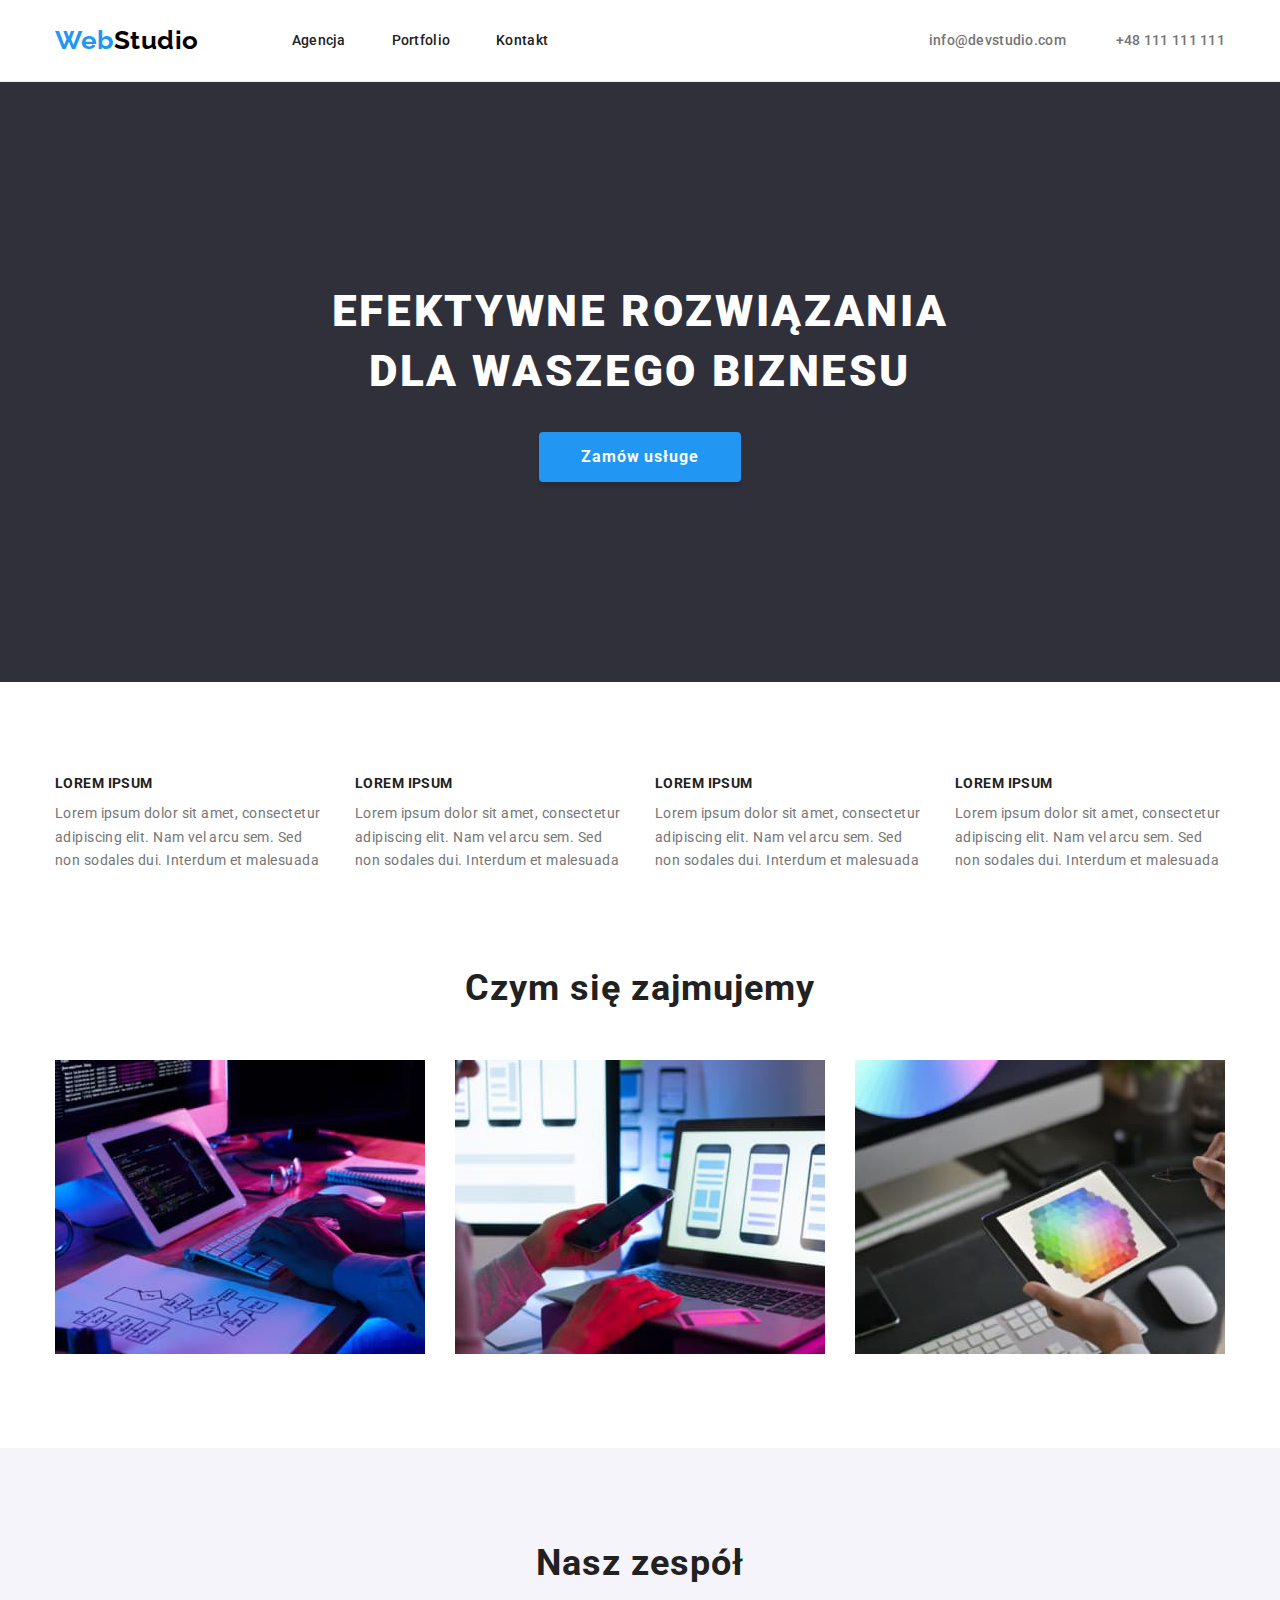
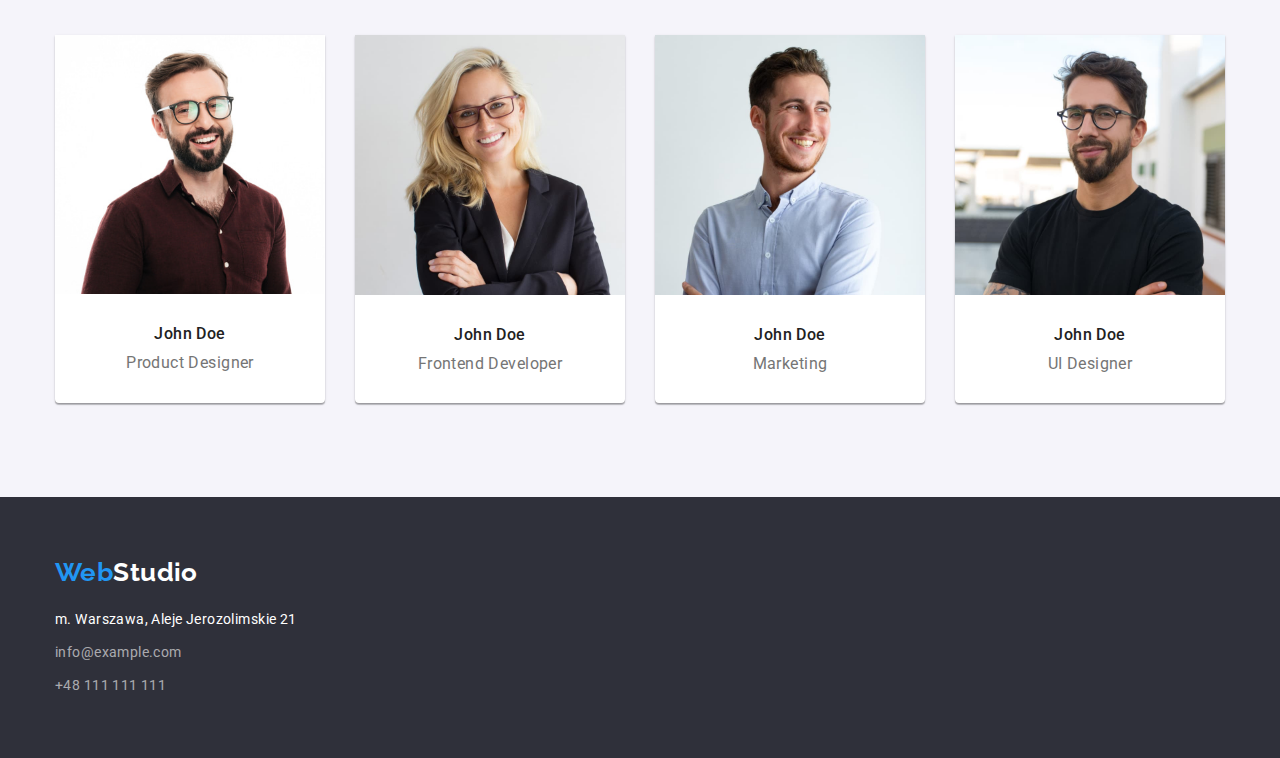
==== index.html @ 5e7fc3d8 "Initial commit" ====
<!DOCTYPE html>
<html lang="en">
  <head>
    <meta charset="UTF-8" />
    <meta http-equiv="X-UA-Compatible" content="IE=edge" />
    <meta name="viewport" content="width=device-width, initial-scale=1.0" />
    <title>Document</title>
    <link
      rel="stylesheet"
      href="https://cdnjs.cloudflare.com/ajax/libs/modern-normalize/2.0.0/modern-normalize.min.css"
      integrity="sha512-4xo8blKMVCiXpTaLzQSLSw3KFOVPWhm/TRtuPVc4WG6kUgjH6J03IBuG7JZPkcWMxJ5huwaBpOpnwYElP/m6wg=="
      crossorigin="anonymous"
      referrerpolicy="no-referrer"
    />
    <link rel="stylesheet" href="./css/styles.css" />
    <link rel="preconnect" href="https://fonts.googleapis.com" />
    <link rel="preconnect" href="https://fonts.gstatic.com" crossorigin />
    <link
      href="https://fonts.googleapis.com/css2?family=Raleway:ital,wght@0,400;0,500;0,700;1,400;1,500;1,700&family=Roboto:ital,wght@0,400;0,500;0,700;1,400;1,500;1,700&display=swap"
      rel="stylesheet"
    />
  </head>
  <body>
    <header>
      <div class="container wrapper">
        <nav class="nav">
          <a class="menu-links-web" href="./index.html"
            >Web<span class="menu-links-studio">Studio</span></a
          >
          <ul class="nav-links">
            <li>
              <a class="menu-links" href="./index.html">Agencja</a>
            </li>

            <li><a class="menu-links" href="./portfolio.html">Portfolio</a></li>
            <li><a class="menu-links" href="#">Kontakt</a></li>
          </ul>
        </nav>
        <div class="contact-links">
          <a class="menu-links-mail" href="mailto:info@devstudio.com"
            >info@devstudio.com</a
          >
          <a class="menu-links-phone" href="+48111111111">+48 111 111 111</a>
        </div>
      </div>
    </header>

    <main>
      <section class="header-main">
        <div class="container">
          <h1 class="header-h1">EFEKTYWNE ROZWIĄZANIA DLA WASZEGO BIZNESU</h1>
          <button type="button" class="button-studio">Zamów usługe</button>
        </div>
      </section>
      <section class="lorem-section">
        <div class="container">
          <ul class="lorem-ipsum-text lorem-list">
            <li>
              <h2 class="lorem-ipsum-h2">LOREM IPSUM</h2>
              <p>
                Lorem ipsum dolor sit amet, consectetur adipiscing elit. Nam vel
                arcu sem. Sed non sodales dui. Interdum et malesuada
              </p>
            </li>
            <li>
              <h2 class="lorem-ipsum-h2">LOREM IPSUM</h2>
              <p>
                Lorem ipsum dolor sit amet, consectetur adipiscing elit. Nam vel
                arcu sem. Sed non sodales dui. Interdum et malesuada
              </p>
            </li>
            <li>
              <h2 class="lorem-ipsum-h2">LOREM IPSUM</h2>
              <p>
                Lorem ipsum dolor sit amet, consectetur adipiscing elit. Nam vel
                arcu sem. Sed non sodales dui. Interdum et malesuada
              </p>
            </li>
            <li>
              <h2 class="lorem-ipsum-h2">LOREM IPSUM</h2>
              <p>
                Lorem ipsum dolor sit amet, consectetur adipiscing elit. Nam vel
                arcu sem. Sed non sodales dui. Interdum et malesuada
              </p>
            </li>
          </ul>
        </div>
      </section>
      <section class="padding-section">
        <div class="container">
          <h2 class="header-h2">Czym się zajmujemy</h2>
        </div>
        <div class="container">
          <ul class="foto-section">
            <li>
              <img
                src="images/img-1.jpg"
                alt="hands on the keyboard"
                height="294"
                width="370"
              />
            </li>
            <li>
              <img
                src="images/img-2.jpg"
                alt="phone in hand"
                height="294"
                width="370"
              />
            </li>
            <li>
              <img
                src="images/img-3.jpg"
                alt="tablet in hand"
                height="294"
                width="370"
              />
            </li>
          </ul>
        </div>
      </section>
      <section class="padding-section team-section-background">
        <div class="container">
          <h2 class="header-team">Nasz zespół</h2>
        </div>
        <div class="container">
          <ul class="foto-section">
            <li class="foto-team-section">
              <img
                src="images/man-1.jpg"
                alt="A man wearing glasses and a brown
            shirt"
                height="260"
                width="270"
              />
              <div class="team-tittle-padding">
                <h3 class="header-h3">John Doe</h3>
                <p class="team-title">Product Designer</p>
              </div>
            </li>
            <li class="foto-team-section">
              <img
                src="images/woman-1.jpg"
                alt="blonde in glasses and jacket"
                height="260"
                width="270"
              />
              <div class="team-tittle-padding">
                <h3 class="header-h3">John Doe</h3>
                <p class="team-title">Frontend Developer</p>
              </div>
            </li>
            <li class="foto-team-section">
              <img
                src="images/man-2.jpg"
                alt="man in blue shirt"
                height="260"
                width="270"
              />
              <div class="team-tittle-padding">
                <h3 class="header-h3">John Doe</h3>
                <p class="team-title">Marketing</p>
              </div>
            </li>
            <li class="foto-team-section">
              <img
                src="images/man-3.jpg"
                alt="man in glasses and black
            t-shirt"
                height="260"
                width="270"
              />
              <div class="team-tittle-padding">
                <h3 class="header-h3">John Doe</h3>
                <p class="team-title">UI Designer</p>
              </div>
            </li>
          </ul>
        </div>
      </section>
    </main>
    <footer class="footer">
      <div class="container">
        <a href="./index.html" class="footer-links-web"
          ><span>Web</span><span class="footer-links-studio">Studio</span></a
        >

        <address style="margin-top: 20px">
          <ul>
            <li class="footer-address-position">
              <a
                class="footer-links-address"
                href="https://goo.gl/maps/C1Bpa69maWxQz2SX8"
                target="_blank"
                >m. Warszawa, Aleje Jerozolimskie 21</a
              >
            </li>

            <li class="footer-address-position">
              <a class="footer-links-mail" href="mailto:info@example.com"
                >info@example.com</a
              >
            </li>
            <li class="footer-address-position">
              <a class="footer-links-phone" href="tel:+48111111111"
                >+48 111 111 111</a
              >
            </li>
          </ul>
        </address>
      </div>
    </footer>
  </body>
</html>
---- css/styles.css ----
* {
  box-sizing: border-box;

  margin: 0;
  padding: 0;
}

:root {
  --background-color: #ffffff;
  --background-color-header: #2f303a;
  --background-color-team: #f5f4fa;
  --color-text-first: #212121;
  --color-text-second: #757575;
  --color-text-third: #ffffff;
  --color-link-first: #2196f3;
  --color-link-second: #000000;
  --color-helper-text: #8e8f99;
  --border-color: #ececec;
  --border-color-2: #eeeeee;
  --footer-text-color: rgba(255, 255, 255, 0.6);
  --font-primary: Roboto, sans-serif;
  --font-secondary: Raleway, sans-serif;
}
body {
  background-color: var(--background-color);
  font-family: var(--font-primary);
  font-size: 14px;
  color: var(--font-primary);
  letter-spacing: 0.03em;
}
header {
  border-bottom: solid 1px;
  border-color: var(--border-color);
}
h1,
h2,
h3,
h4,
h5,
h6,
p {
  margin: 0;
}
a {
  text-decoration: none;
  font-style: normal;
}
ul {
  list-style: none;
  padding-left: 0;
  margin: 0;
}

.menu-links-web {
  font-family: var(--font-secondary);
  font-weight: 700;
  font-size: 26px;
  line-height: 1.2;
  letter-spacing: 0.02em;

  color: var(--color-link-first);
}

.menu-links-studio {
  letter-spacing: 0.02em;
  color: var(--color-link-second);
}
.menu-links {
  font-weight: 500;
  font-size: 14px;
  line-height: 1.14;
  letter-spacing: 0.02em;
  color: var(--color-text-first);
}
.menu-links:focus,
.menu-links:hover {
  color: var(--color-link-first);
}

.menu-links-mail {
  font-weight: 500;
  font-size: 14px;
  line-height: 1.14;
  letter-spacing: 0.02em;

  color: var(--color-text-second);
}
.menu-links-mail:hover,
.menu-links-mail:focus {
  color: var(--color-link-first);
}
.menu-links-phone {
  font-weight: 500;
  font-size: 14px;
  line-height: 1.14;
  letter-spacing: 0.02em;

  color: var(--color-text-second);
}
.menu-links-phone:focus,
.menu-links-phone:hover {
  color: var(--color-link-first);
}
.header-main {
  background: var(--background-color-header);
  padding: 200px 0;
  text-align: center;
}
.team-section-background {
  background: var(--background-color-team);
}
.header-h1 {
  font-weight: 900;
  font-size: 44px;
  line-height: 1.36;
  letter-spacing: 0.06em;
  text-align: center;
  text-transform: uppercase;
  width: 696px;

  margin: 0 auto;
  margin-bottom: 30px;
  color: var(--color-text-third);
}

.button-studio {
  background: var(--color-link-first);
  box-shadow: 0px 4px 4px rgba(0, 0, 0, 0.15);
  font-weight: 700;
  font-size: 16px;
  line-height: 1.88;

  letter-spacing: 0.06em;
  min-width: 200px;
  border: none;
  border-radius: 4px;
  padding: 10px 42px;
  font-family: var(--font-primary);
  color: var(--color-text-third);

  text-align: center;
}
.button-studio-text {
  font-weight: 700;
  font-size: 16px;
  line-height: 1.88;
  letter-spacing: 0.06em;
  font-family: var(--font-primary);
  color: var(--color-text-third);
  cursor: pointer;
  text-align: center;
}

.lorem-section {
  padding-top: 94px;
}
.lorem-list {
  display: flex;
  gap: 30px;
}

.lorem-ipsum-h2 {
  font-weight: 700;
  font-size: 14px;
  line-height: 1.14;
  color: var(--color-text-first);
  letter-spacing: 0.03em;
  margin-bottom: 10px;
}
.lorem-ipsum-text {
  font-weight: 400;
  line-height: 1.7;
  color: var(--color-text-second);
  letter-spacing: 0.03em;
}
.header-h2 {
  font-weight: 700;
  font-size: 36px;
  line-height: 1.19;
  letter-spacing: 0.03em;
  color: var(--color-text-first);

  text-align: center;
  margin-bottom: 50px;
  justify-content: center;
}
.foto-section {
  display: flex;

  gap: 30px;
}

.padding-section {
  padding-top: 94px;
  padding-bottom: 94px;
}
.header-team {
  font-size: 36px;
  line-height: 1.19;
  letter-spacing: 0.03em;
  text-align: center;

  margin-bottom: 50px;
  justify-content: center;
  color: var(--color-text-first);
}
.header-h3 {
  font-family: "Roboto";
  font-style: normal;
  font-weight: 500;
  font-size: 16px;
  line-height: 1.19;
  text-align: center;
  letter-spacing: 0.03em;

  margin-bottom: 10px;
  color: var(--color-text-first);
}
.team-title {
  font-weight: 400;
  font-size: 16px;
  line-height: 1.19;

  color: var(--color-text-second);
}
.team-tittle-padding {
  padding: 30px 0;
}

.foto-team-section {
  text-align: center;
  background-color: var(--background-color);
  box-shadow: 0px 1px 3px rgba(0, 0, 0, 0.12), 0px 1px 1px rgba(0, 0, 0, 0.14),
    0px 2px 1px rgba(0, 0, 0, 0.2);
  border-radius: 0px 0px 4px 4px;
}
.footer {
  background: var(--background-color-header);
  padding: 60px 0;
}

.footer-links-webstudio {
  padding-bottom: 20px;
}
.footer-links-web {
  font-family: var(--font-secondary);

  font-weight: 700;
  font-size: 26px;
  line-height: 1.19;
  color: var(--color-link-first);
}
.footer-links-studio {
  color: var(--color-text-third);
}

.footer-address-block {
  padding-top: 20px;
  padding-bottom: 60px;
}
.footer-address-position:not(:last-child) {
  margin-bottom: 9px;
}
.footer-links-address {
  font-weight: 400;

  line-height: 1.71;

  color: var(--color-text-third);
}
.footer-links-address:focus,
.footer-links-mail {
  font-weight: 400;

  line-height: 1.71;

  color: var(--footer-text-color);
}
.footer-links-mail:focus,
.footer-links-phone {
  font-weight: 400;

  line-height: 1.71;

  color: var(--footer-text-color);
}

/*style dla portfolio*/

.portfolio-title {
  font-family: var(--font-primary);
  font-style: normal;
  font-weight: 700;
  font-size: 18px;
  line-height: 2;
  letter-spacing: 0.06em;
  margin-bottom: 4px;
  color: var(--color-text-first);
}
.portfolio-text {
  font-family: var(--font-primary);
  font-style: normal;
  font-weight: 400;
  font-size: 16px;
  line-height: 1.88;
  letter-spacing: 0.03em;
  color: var(--color-text-second);
}
.button-portfolio {
  background: var(--background-color-team);
  box-shadow: 0px 4px 4px rgba(0, 0, 0, 0.15);
  border-radius: 4px;
  padding: 6px 25px;
  border-style: none;
}
.button-portfolio-text {
  font-weight: 500;
  font-size: 16px;
  line-height: 1.62;
  letter-spacing: 0.03em;
  font-family: var(--font-primary);
  color: var(--color-text-first);
  cursor: pointer;
}
.button-portfolio:focus,
.button-portfolio:hover {
  background: var(--color-link-first);
  color: var(--color-text-third);
  cursor: pointer;
  box-shadow: 0px 3px 1px rgba(0, 0, 0, 0.1), 0px 1px 2px rgba(0, 0, 0, 0.08),
    0px 2px 2px rgba(0, 0, 0, 0.12);
  border-radius: 4px;
}
.button-portfolio-position {
  display: flex;
  gap: 8px;
  justify-content: center;

  margin-bottom: 50px;
}

.foto-portfolio-position {
  display: flex;

  flex-wrap: wrap;
  gap: 30px;
}
.foto-portfolio-border {
  border: solid 1px;
  border-color: var(--border-color-2);
  border-top: 0;
  padding: 20px 24px;
}
.portfolio-section-position {
  padding-top: 94px;
  padding-bottom: 94px;
}

/* Style do układania*/

.container {
  width: 1200px;
  margin: 0 auto;
  padding: 0 15px;
}

.section {
  padding-top: 94px;
  padding-bottom: 94px;
}
.wrapper {
  display: flex;

  align-items: center;
}
.nav {
  align-items: center;
  list-style-type: none;
  gap: 93px;
  display: flex;
  padding-top: 25px;
  padding-bottom: 25px;
}

.nav-links {
  display: flex;
  list-style-type: none;
  justify-content: space-between;
  gap: 46px;
}
.contact-links {
  list-style-type: none;

  display: flex;
  gap: 50px;
  margin-left: auto;
  color: var(--color-text-second);
}
img {
  display: block;
  max-width: 100%;
  height: auto;
}
button {
  display: inline-block;
  cursor: pointer;
  border: none;
  border-radius: 4px;
}
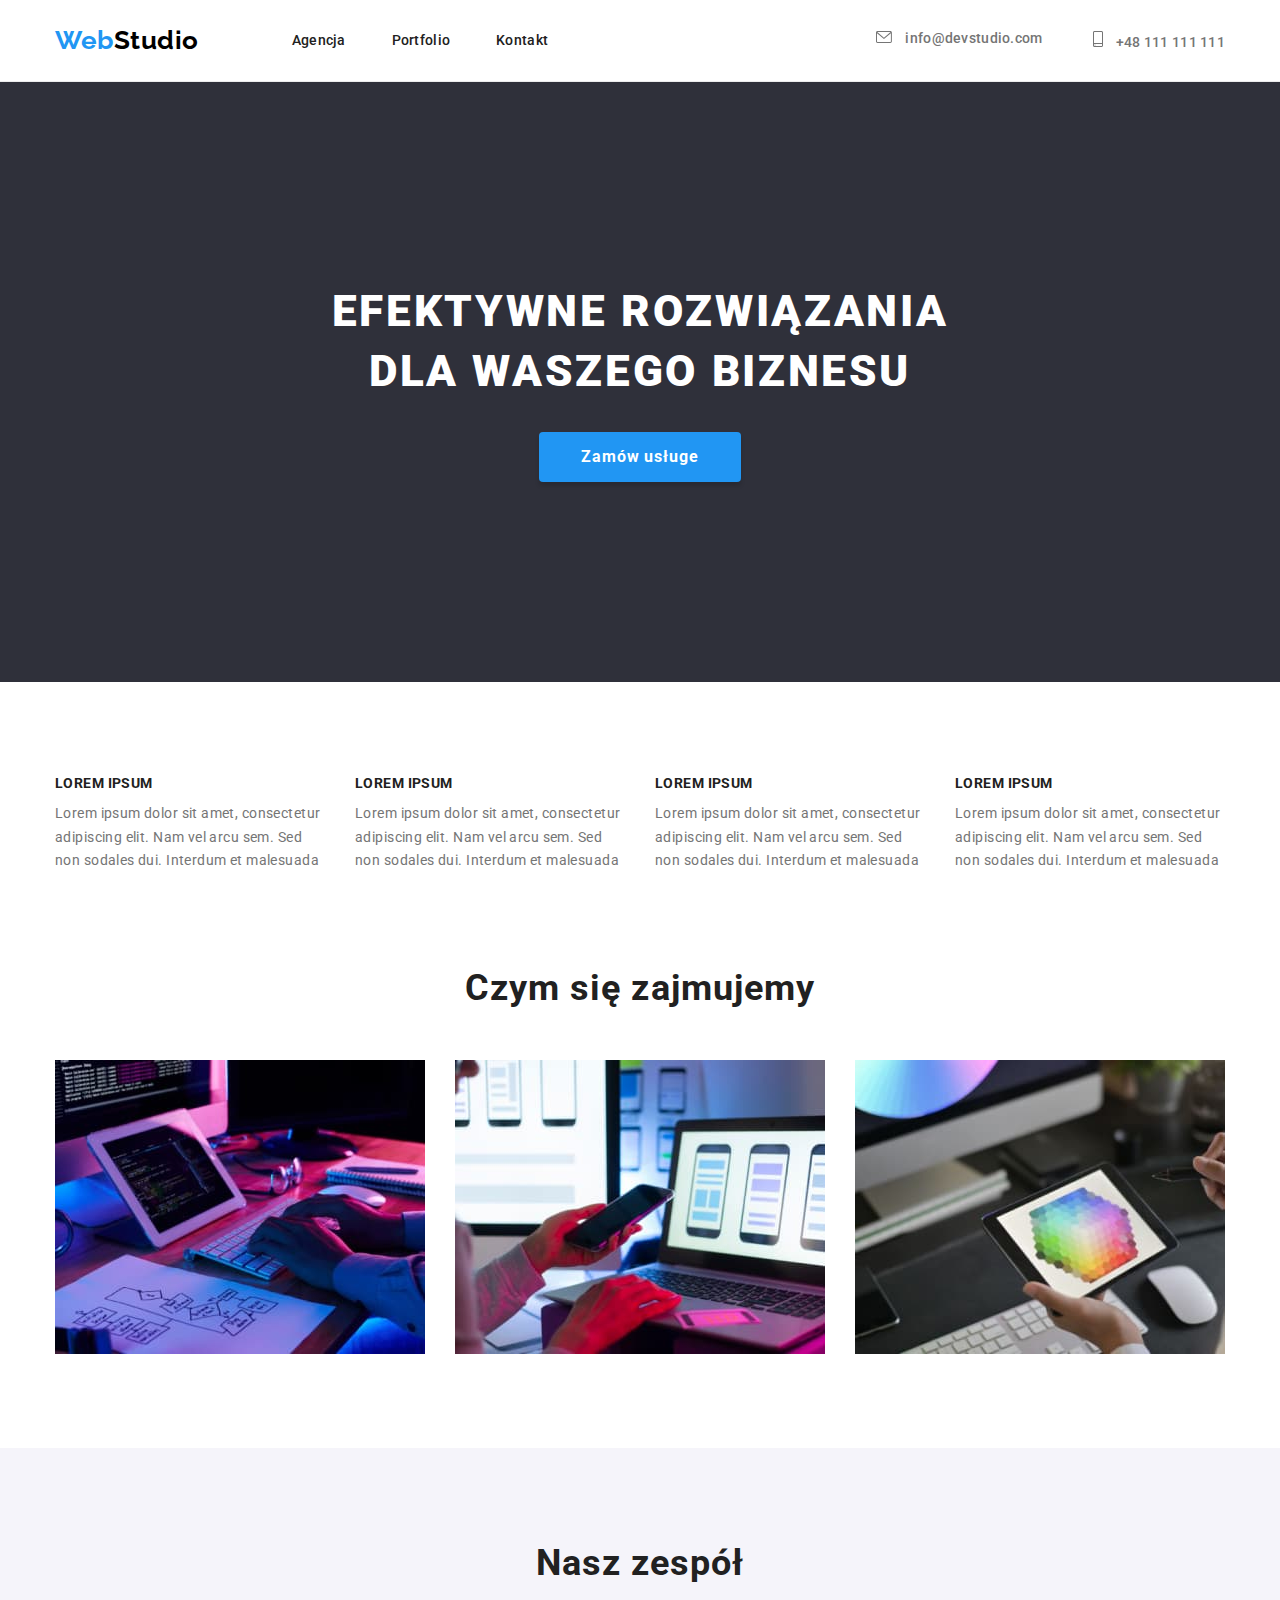
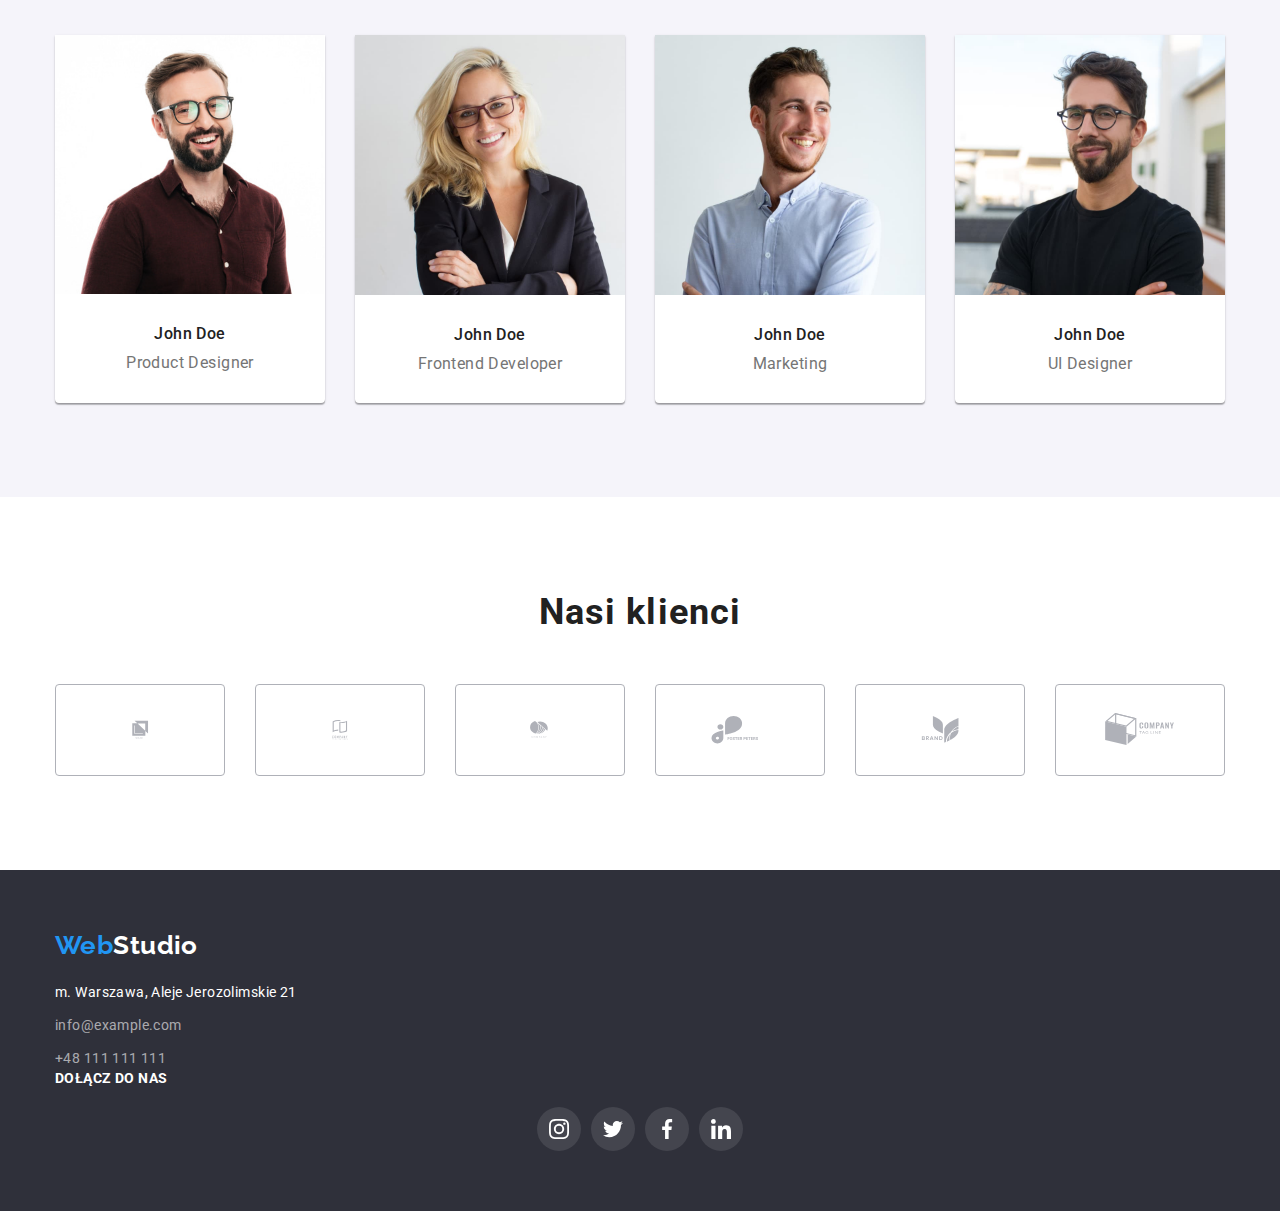
==== commit c4b65f0b: "goit-markup-hw-04" ====
--- a/index.html
+++ b/index.html
@@ -37,10 +37,18 @@
           </ul>
         </nav>
         <div class="contact-links">
-          <a class="menu-links-mail" href="mailto:info@devstudio.com"
-            >info@devstudio.com</a
+          <a class="menu-links-mail" href="mailto:info@devstudio.com">
+            <svg class="menu-icon" width="16" height="12">
+              <use href="./images/icons.svg#icon-envelope"></use>
+            </svg>
+            info@devstudio.com</a
           >
-          <a class="menu-links-phone" href="+48111111111">+48 111 111 111</a>
+          <a class="menu-links-phone" href="+48111111111">
+            <svg class="menu-icon" width="10" height="16">
+              <use href="./images/icons.svg#icon-smartphone"></use>
+            </svg>
+            +48 111 111 111</a
+          >
         </div>
       </div>
     </header>
@@ -178,36 +186,121 @@
           </ul>
         </div>
       </section>
+      <section class="client-section">
+        <div class="container">
+          <h2 class="header-team">Nasi klienci</h2>
+          <ul class="clients-list">
+            <li class="client-item">
+              <a class="client-link" href="">
+                <svg width="41" height="47">
+                  <use href="./images/icons.svg#icon-logo1"></use>
+                </svg>
+              </a>
+            </li>
+            <li class="client-item">
+              <a class="client-link" href="">
+                <svg width="40" height="52">
+                  <use href="./images/icons.svg#icon-logo2"></use>
+                </svg>
+              </a>
+            </li>
+            <li class="client-item">
+              <a class="client-link" href="">
+                <svg width="43.46" height="41.18">
+                  <use href="./images/icons.svg#icon-logo3"></use>
+                </svg>
+              </a>
+            </li>
+            <li class="client-item">
+              <a class="client-link" href="">
+                <svg width="84.44" height="40.62">
+                  <use href="./images/icons.svg#icon-logo4"></use>
+                </svg>
+              </a>
+            </li>
+            <li class="client-item">
+              <a class="client-link" href="">
+                <svg width="62.54" height="45.43">
+                  <use href="./images/icons.svg#icon-logo5"></use>
+                </svg>
+              </a>
+            </li>
+            <li class="client-item">
+              <a class="client-link" href="">
+                <svg width="93.79" height="43.93">
+                  <use href="./images/icons.svg#icon-logo6"></use>
+                </svg>
+              </a>
+            </li>
+          </ul>
+        </div>
+      </section>
     </main>
     <footer class="footer">
       <div class="container">
-        <a href="./index.html" class="footer-links-web"
-          ><span>Web</span><span class="footer-links-studio">Studio</span></a
-        >
-
-        <address style="margin-top: 20px">
-          <ul>
-            <li class="footer-address-position">
-              <a
-                class="footer-links-address"
-                href="https://goo.gl/maps/C1Bpa69maWxQz2SX8"
-                target="_blank"
-                >m. Warszawa, Aleje Jerozolimskie 21</a
-              >
-            </li>
-
-            <li class="footer-address-position">
-              <a class="footer-links-mail" href="mailto:info@example.com"
-                >info@example.com</a
-              >
-            </li>
-            <li class="footer-address-position">
-              <a class="footer-links-phone" href="tel:+48111111111"
-                >+48 111 111 111</a
-              >
-            </li>
-          </ul>
-        </address>
+        <div>
+          <a href="./index.html" class="footer-links-web"
+            ><span>Web</span><span class="footer-links-studio">Studio</span></a
+          >
+
+          <address style="margin-top: 20px">
+            <ul>
+              <li class="footer-address-position">
+                <a
+                  class="footer-links-address"
+                  href="https://goo.gl/maps/C1Bpa69maWxQz2SX8"
+                  target="_blank"
+                  >m. Warszawa, Aleje Jerozolimskie 21</a
+                >
+              </li>
+
+              <li class="footer-address-position">
+                <a class="footer-links-mail" href="mailto:info@example.com"
+                  >info@example.com</a
+                >
+              </li>
+              <li class="footer-address-position">
+                <a class="footer-links-phone" href="tel:+48111111111"
+                  >+48 111 111 111</a
+                >
+              </li>
+            </ul>
+          </address>
+        </div>
+
+        <div>
+          <h3 class="footer-header-h3">DOŁĄCZ DO NAS</h3>
+          <ul class="footer-joinus">
+            <li class="footer-social-icon-item">
+              <a class="footer-social-link" href="">
+                <svg class="footer-social-icon" width="20" height="20">
+                  <use href="./images/icons.svg#icon-instagram-2"></use>
+                </svg>
+              </a>
+            </li>
+            <li class="footer-social-icon-item">
+              <a class="footer-social-link" href="">
+                <svg class="footer-social-icon" width="20" height="20">
+                  <use href="./images/icons.svg#icon-twitter-1"></use>
+                </svg>
+              </a>
+            </li>
+            <li class="footer-social-icon-item">
+              <a class="footer-social-link" href="">
+                <svg class="footer-social-icon" width="20" height="20">
+                  <use href="./images/icons.svg#icon-facebook-1"></use>
+                </svg>
+              </a>
+            </li>
+            <li class="footer-social-icon-item">
+              <a class="footer-social-link" href="">
+                <svg class="footer-social-icon" width="20" height="20">
+                  <use href="./images/icons.svg#icon-linkedin-1"></use>
+                </svg>
+              </a>
+            </li>
+          </ul>
+        </div>
       </div>
     </footer>
   </body>
--- a/css/styles.css
+++ b/css/styles.css
@@ -17,6 +17,7 @@
   --color-helper-text: #8e8f99;
   --border-color: #ececec;
   --border-color-2: #eeeeee;
+  --icon-fill-color: #afb1b8;
   --footer-text-color: rgba(255, 255, 255, 0.6);
   --font-primary: Roboto, sans-serif;
   --font-secondary: Raleway, sans-serif;
@@ -101,6 +102,11 @@
 .menu-links-phone:hover {
   color: var(--color-link-first);
 }
+
+.menu-icon {
+  fill: currentColor;
+  margin-right: 10px;
+}
 .header-main {
   background: var(--background-color-header);
   padding: 200px 0;
@@ -234,11 +240,67 @@
     0px 2px 1px rgba(0, 0, 0, 0.2);
   border-radius: 0px 0px 4px 4px;
 }
+
+/* Klienci*/
+
+.client-section {
+  padding-top: 94px;
+  padding-bottom: 94px;
+}
+
+.clients-list {
+  display: flex;
+  align-items: center;
+  justify-content: center;
+}
+.header-clients {
+  font-weight: 700;
+  font-size: 36px;
+  line-height: 1.17;
+  text-align: center;
+  letter-spacing: 0.03em;
+  margin-bottom: 50px;
+}
+.client-link {
+  width: 170px;
+  height: 92px;
+  border: 1px solid currentColor;
+  color: var(--icon-fill-color);
+  fill: currentColor;
+  border-radius: 4px;
+  text-align: center;
+  display: flex;
+  align-items: center;
+  justify-content: center;
+}
+.client-item {
+  margin-right: 30px;
+}
+.client-item:last-child {
+  margin-right: 0;
+}
+.client-link:hover,
+.client-link:focus {
+  border-color: var(--color-link-first);
+  fill: var(--color-link-first);
+}
+
+/* Stopka*/
+
 .footer {
   background: var(--background-color-header);
   padding: 60px 0;
 }
 
+.footer-header-h3 {
+  font-weight: 700;
+  font-size: 14px;
+  line-height: 1.14;
+  letter-spacing: 0.03em;
+  text-transform: uppercase;
+
+  color: var(--color-text-third);
+}
 .footer-links-webstudio {
   padding-bottom: 20px;
 }
@@ -253,7 +315,29 @@
 .footer-links-studio {
   color: var(--color-text-third);
 }
-
+.footer-social-link {
+  fill: var(--background-color);
+  background-color: rgba(255, 255, 255, 0.1);
+  border-radius: 50%;
+  width: 100%;
+  height: 100%;
+  display: flex;
+  align-items: center;
+  justify-content: center;
+}
+.footer-social-link:hover,
+.footer-social-link:focus {
+  background-color: var(--color-link-first);
+  border-radius: 50%;
+}
+.footer-social-icon-item {
+  width: 44px;
+  height: 44px;
+  margin-right: 10px;
+}
+.footer-social-icon-item:last-child {
+  margin-right: 0;
+}
 .footer-address-block {
   padding-top: 20px;
   padding-bottom: 60px;
@@ -285,6 +369,20 @@
   color: var(--footer-text-color);
 }
 
+.footer-joinus {
+  margin-top: 20px;
+  display: flex;
+  align-items: center;
+  justify-content: center;
+}
+.footer-social-icon-item {
+  width: 44px;
+  height: 44px;
+  margin-right: 10px;
+}
+.footer-social-icon-item:last-child {
+  margin-right: 0;
+}
 /*style dla portfolio*/
 
 .portfolio-title {
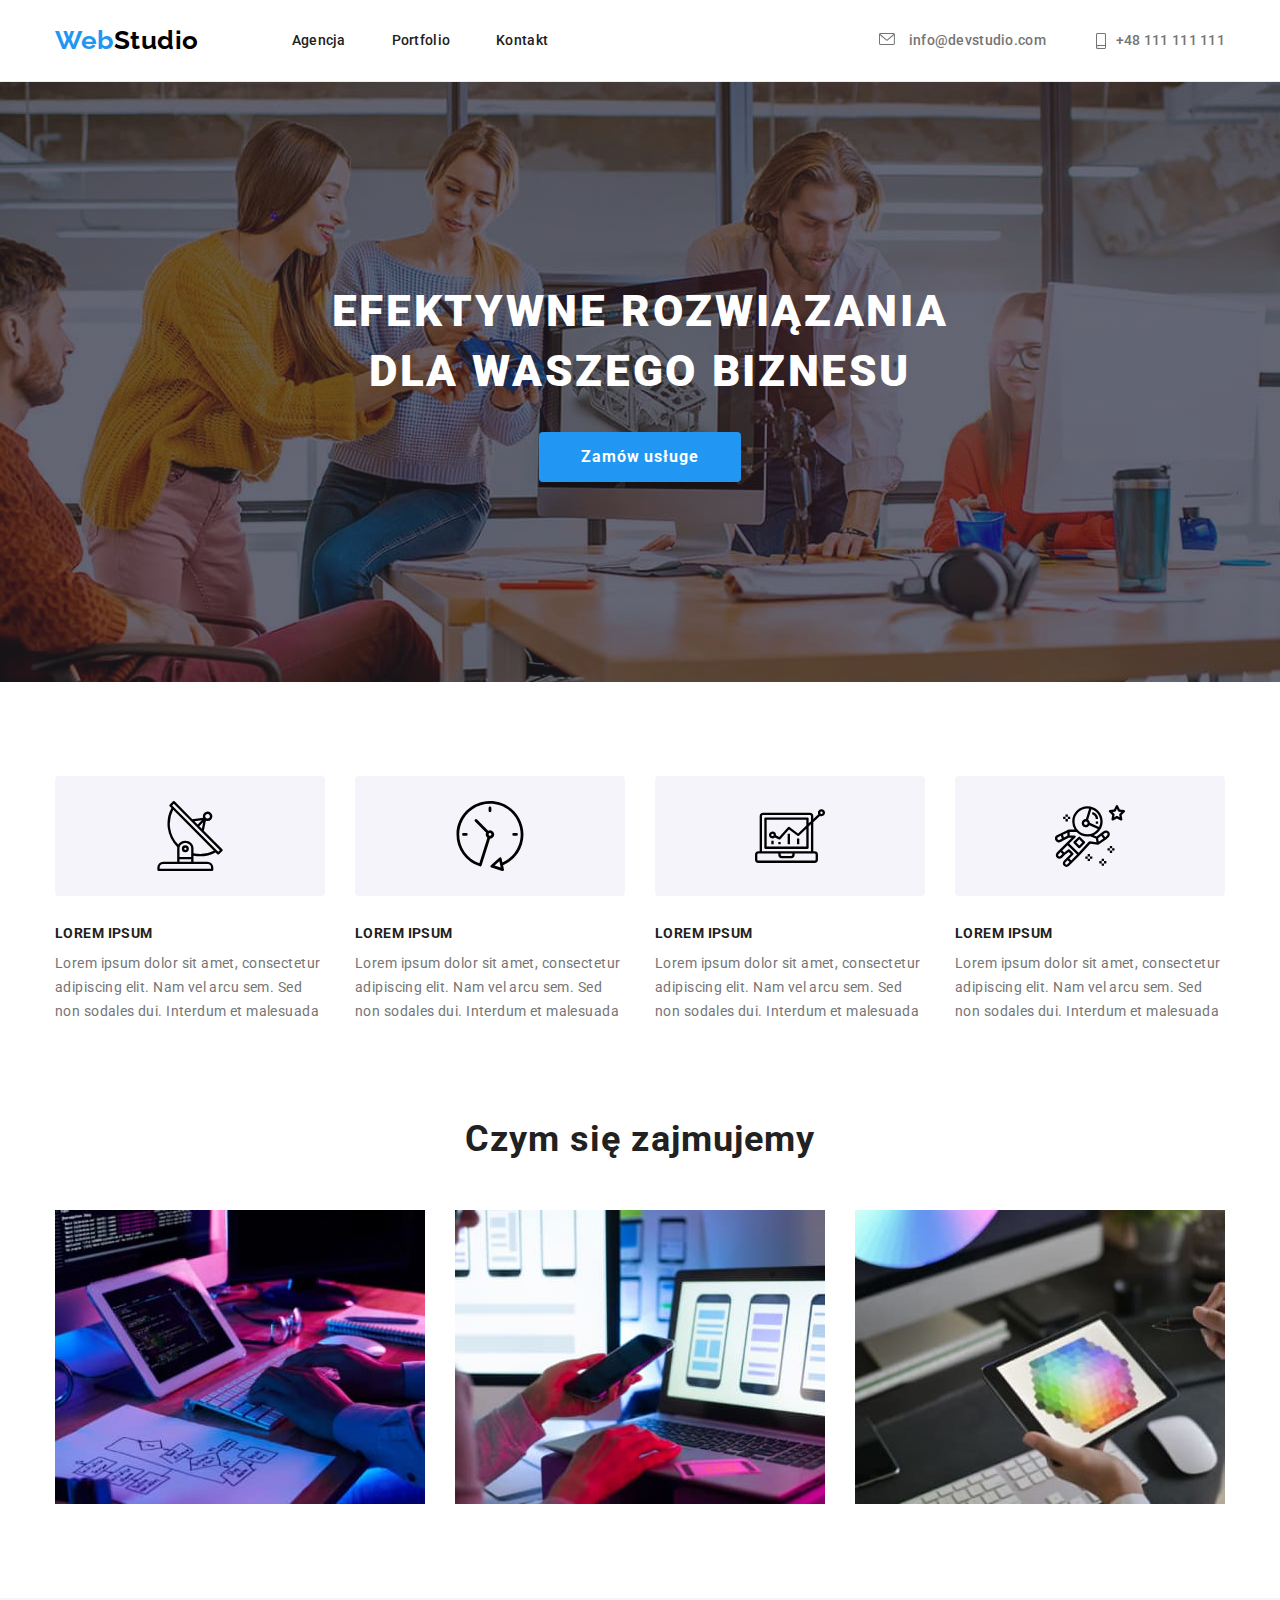
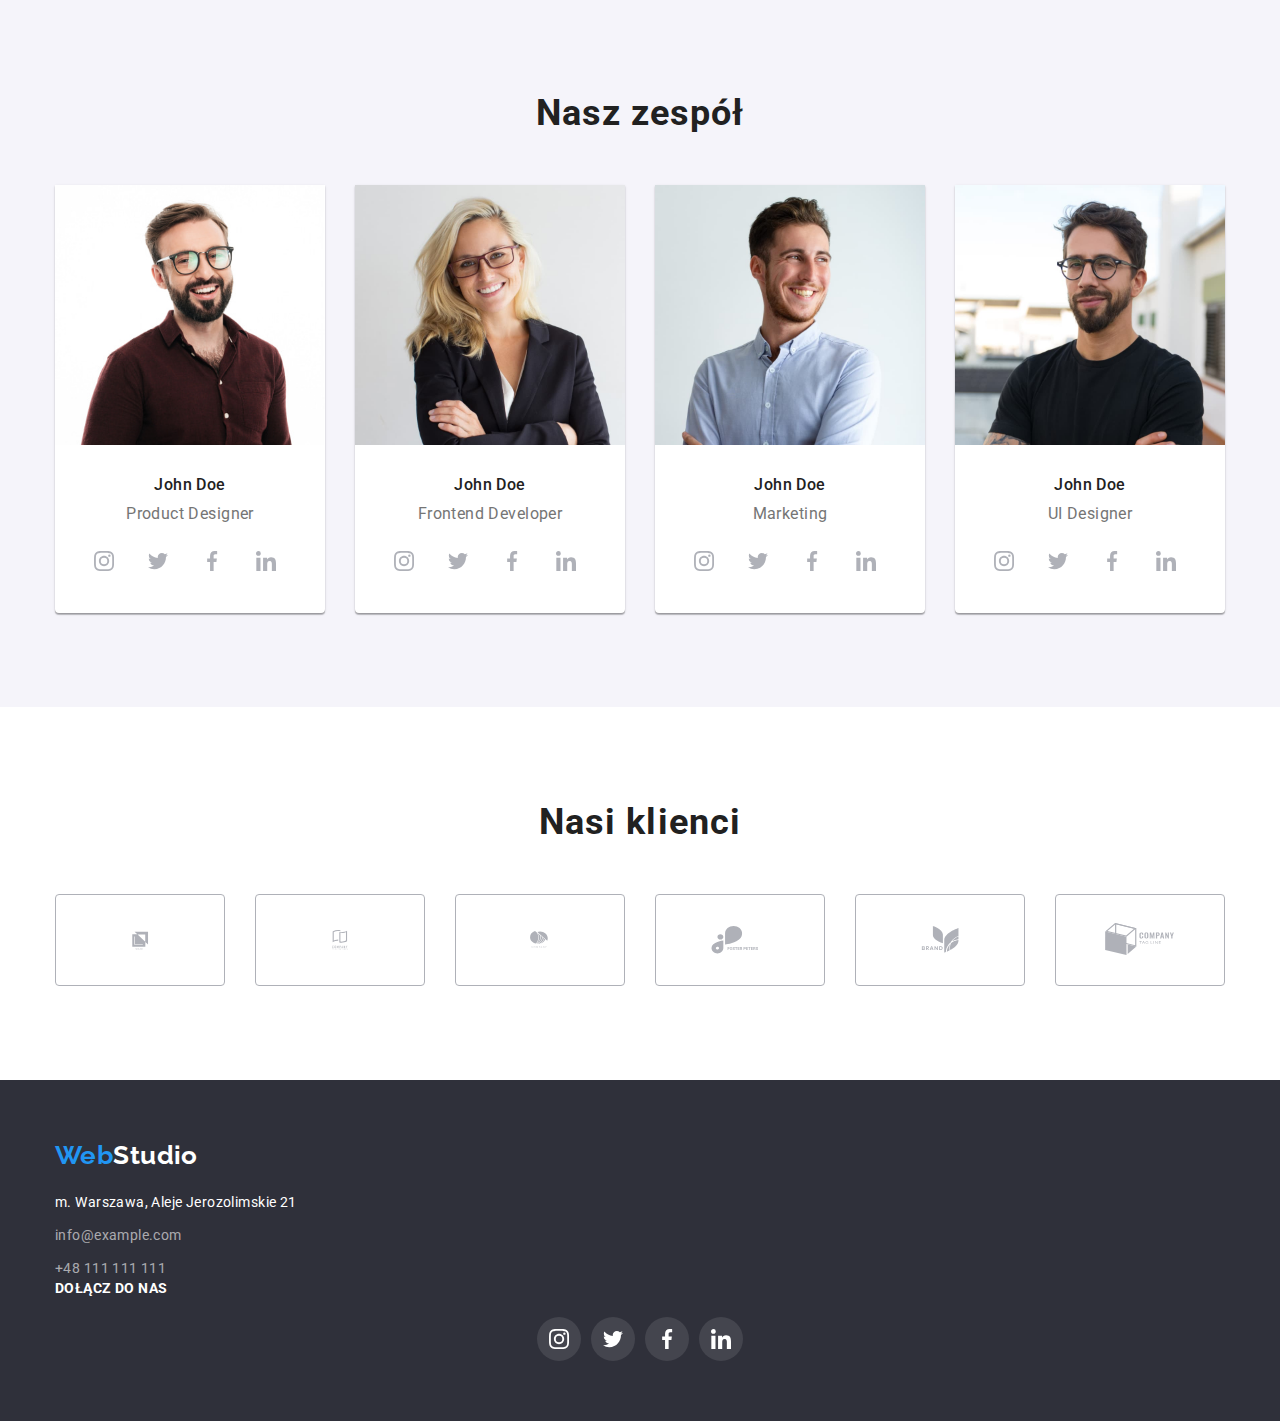
==== commit 8c9dbfe2: "goit-markup-hw-04" ====
--- a/index.html
+++ b/index.html
@@ -62,8 +62,14 @@
       </section>
       <section class="lorem-section">
         <div class="container">
+          <h2 class="visually-hidden">features</h2>
           <ul class="lorem-ipsum-text lorem-list">
             <li>
+              <div class="lorem-ipsum-div-icon">
+                <svg width="70" height="70">
+                  <use href="./images/icons.svg#icon-antenna-1"></use>
+                </svg>
+              </div>
               <h2 class="lorem-ipsum-h2">LOREM IPSUM</h2>
               <p>
                 Lorem ipsum dolor sit amet, consectetur adipiscing elit. Nam vel
@@ -71,6 +77,11 @@
               </p>
             </li>
             <li>
+              <div class="lorem-ipsum-div-icon">
+                <svg width="70" height="70">
+                  <use href="./images/icons.svg#icon-clock-1"></use>
+                </svg>
+              </div>
               <h2 class="lorem-ipsum-h2">LOREM IPSUM</h2>
               <p>
                 Lorem ipsum dolor sit amet, consectetur adipiscing elit. Nam vel
@@ -78,6 +89,11 @@
               </p>
             </li>
             <li>
+              <div class="lorem-ipsum-div-icon">
+                <svg width="70" height="70">
+                  <use href="./images/icons.svg#icon-diagram-1"></use>
+                </svg>
+              </div>
               <h2 class="lorem-ipsum-h2">LOREM IPSUM</h2>
               <p>
                 Lorem ipsum dolor sit amet, consectetur adipiscing elit. Nam vel
@@ -85,6 +101,11 @@
               </p>
             </li>
             <li>
+              <div class="lorem-ipsum-div-icon">
+                <svg width="70" height="70">
+                  <use href="./images/icons.svg#icon-astronaut-1"></use>
+                </svg>
+              </div>
               <h2 class="lorem-ipsum-h2">LOREM IPSUM</h2>
               <p>
                 Lorem ipsum dolor sit amet, consectetur adipiscing elit. Nam vel
@@ -144,6 +165,36 @@
               <div class="team-tittle-padding">
                 <h3 class="header-h3">John Doe</h3>
                 <p class="team-title">Product Designer</p>
+                <ul class="team-social-media">
+                  <li class="team-social-icon">
+                    <a class="team-social-link" href="">
+                      <svg width="20" height="20">
+                        <use href="./images/icons.svg#icon-instagram-2"></use>
+                      </svg>
+                    </a>
+                  </li>
+                  <li class="team-social-icon">
+                    <a class="team-social-link" href="">
+                      <svg width="20" height="20">
+                        <use href="./images/icons.svg#icon-twitter-1"></use>
+                      </svg>
+                    </a>
+                  </li>
+                  <li class="team-social-icon">
+                    <a class="team-social-link" href="">
+                      <svg width="20" height="20">
+                        <use href="./images/icons.svg#icon-facebook-1"></use>
+                      </svg>
+                    </a>
+                  </li>
+                  <li class="team-social-icon">
+                    <a class="team-social-link" href="">
+                      <svg width="20" height="20">
+                        <use href="./images/icons.svg#icon-linkedin-1"></use>
+                      </svg>
+                    </a>
+                  </li>
+                </ul>
               </div>
             </li>
             <li class="foto-team-section">
@@ -156,6 +207,36 @@
               <div class="team-tittle-padding">
                 <h3 class="header-h3">John Doe</h3>
                 <p class="team-title">Frontend Developer</p>
+                <ul class="team-social-media">
+                  <li class="team-social-icon">
+                    <a class="team-social-link" href="">
+                      <svg width="20" height="20">
+                        <use href="./images/icons.svg#icon-instagram-2"></use>
+                      </svg>
+                    </a>
+                  </li>
+                  <li class="team-social-icon">
+                    <a class="team-social-link" href="">
+                      <svg width="20" height="20">
+                        <use href="./images/icons.svg#icon-twitter-1"></use>
+                      </svg>
+                    </a>
+                  </li>
+                  <li class="team-social-icon">
+                    <a class="team-social-link" href="">
+                      <svg width="20" height="20">
+                        <use href="./images/icons.svg#icon-facebook-1"></use>
+                      </svg>
+                    </a>
+                  </li>
+                  <li class="team-social-icon">
+                    <a class="team-social-link" href="">
+                      <svg width="20" height="20">
+                        <use href="./images/icons.svg#icon-linkedin-1"></use>
+                      </svg>
+                    </a>
+                  </li>
+                </ul>
               </div>
             </li>
             <li class="foto-team-section">
@@ -168,6 +249,36 @@
               <div class="team-tittle-padding">
                 <h3 class="header-h3">John Doe</h3>
                 <p class="team-title">Marketing</p>
+                <ul class="team-social-media">
+                  <li class="team-social-icon">
+                    <a class="team-social-link" href="">
+                      <svg width="20" height="20">
+                        <use href="./images/icons.svg#icon-instagram-2"></use>
+                      </svg>
+                    </a>
+                  </li>
+                  <li class="team-social-icon">
+                    <a class="team-social-link" href="">
+                      <svg width="20" height="20">
+                        <use href="./images/icons.svg#icon-twitter-1"></use>
+                      </svg>
+                    </a>
+                  </li>
+                  <li class="team-social-icon">
+                    <a class="team-social-link" href="">
+                      <svg width="20" height="20">
+                        <use href="./images/icons.svg#icon-facebook-1"></use>
+                      </svg>
+                    </a>
+                  </li>
+                  <li class="team-social-icon">
+                    <a class="team-social-link" href="">
+                      <svg width="20" height="20">
+                        <use href="./images/icons.svg#icon-linkedin-1"></use>
+                      </svg>
+                    </a>
+                  </li>
+                </ul>
               </div>
             </li>
             <li class="foto-team-section">
@@ -181,6 +292,36 @@
               <div class="team-tittle-padding">
                 <h3 class="header-h3">John Doe</h3>
                 <p class="team-title">UI Designer</p>
+                <ul class="team-social-media">
+                  <li class="team-social-icon">
+                    <a class="team-social-link" href="">
+                      <svg width="20" height="20">
+                        <use href="./images/icons.svg#icon-instagram-2"></use>
+                      </svg>
+                    </a>
+                  </li>
+                  <li class="team-social-icon">
+                    <a class="team-social-link" href="">
+                      <svg width="20" height="20">
+                        <use href="./images/icons.svg#icon-twitter-1"></use>
+                      </svg>
+                    </a>
+                  </li>
+                  <li class="team-social-icon">
+                    <a class="team-social-link" href="">
+                      <svg width="20" height="20">
+                        <use href="./images/icons.svg#icon-facebook-1"></use>
+                      </svg>
+                    </a>
+                  </li>
+                  <li class="team-social-icon">
+                    <a class="team-social-link" href="">
+                      <svg width="20" height="20">
+                        <use href="./images/icons.svg#icon-linkedin-1"></use>
+                      </svg>
+                    </a>
+                  </li>
+                </ul>
               </div>
             </li>
           </ul>
--- a/css/styles.css
+++ b/css/styles.css
@@ -22,6 +22,7 @@
   --font-primary: Roboto, sans-serif;
   --font-secondary: Raleway, sans-serif;
 }
+
 body {
   background-color: var(--background-color);
   font-family: var(--font-primary);
@@ -95,8 +96,9 @@
   font-size: 14px;
   line-height: 1.14;
   letter-spacing: 0.02em;
-
   color: var(--color-text-second);
+  display: flex;
+  align-items: center;
 }
 .menu-links-phone:focus,
 .menu-links-phone:hover {
@@ -109,8 +111,21 @@
 }
 .header-main {
   background: var(--background-color-header);
+
+  text-align: center;
+
+  background-image: linear-gradient(
+      to right,
+      rgba(47, 48, 58, 0.4),
+      rgba(47, 48, 58, 0.4)
+    ),
+    url(../images/header-photo.jpg);
+  background-position: center;
+  background-size: cover;
   padding: 200px 0;
-  text-align: center;
+  max-width: 1600px;
+  height: 600px;
+  margin: 0 auto;
 }
 .team-section-background {
   background: var(--background-color-team);
@@ -172,6 +187,7 @@
   color: var(--color-text-first);
   letter-spacing: 0.03em;
   margin-bottom: 10px;
+  margin-top: 30px;
 }
 .lorem-ipsum-text {
   font-weight: 400;
@@ -179,6 +195,16 @@
   color: var(--color-text-second);
   letter-spacing: 0.03em;
 }
+.lorem-ipsum-div-icon {
+  width: 270px;
+  height: 120px;
+  background-color: var(--background-color-team);
+  border-radius: 4px;
+  display: flex;
+  align-items: center;
+  justify-content: center;
+}
+
 .header-h2 {
   font-weight: 700;
   font-size: 36px;
@@ -231,6 +257,38 @@
 }
 .team-tittle-padding {
   padding: 30px 0;
+}
+
+.team-social-media {
+  display: flex;
+  justify-content: center;
+  align-items: center;
+  margin-top: 16px;
+}
+
+.team-social-icon {
+  width: 44px;
+  height: 44px;
+  margin-right: 10px;
+}
+.fteam-social-icon:last-child {
+  margin-right: 0;
+}
+
+.team-social-link {
+  fill: var(--icon-fill-color);
+  width: 100%;
+  height: 100%;
+  display: flex;
+  align-items: center;
+  justify-content: center;
+}
+
+.team-social-link:hover,
+.team-social-link:focus {
+  background-color: var(--color-link-first);
+  border-radius: 50%;
+  fill: var(--color-text-third);
 }
 
 .foto-team-section {
@@ -505,3 +563,21 @@
   border: none;
   border-radius: 4px;
 }
+
+/*nie wiem po co to*/
+
+.visually-hidden {
+  position: absolute;
+  width: 1px;
+  height: 1px;
+  margin: -1px;
+  border: 0;
+  padding: 0;
+
+  white-space: nowrap;
+  clip-path: inset(100%);
+  clip: rect(0 0 0 0);
+  overflow: hidden;
+}
+
+/* */
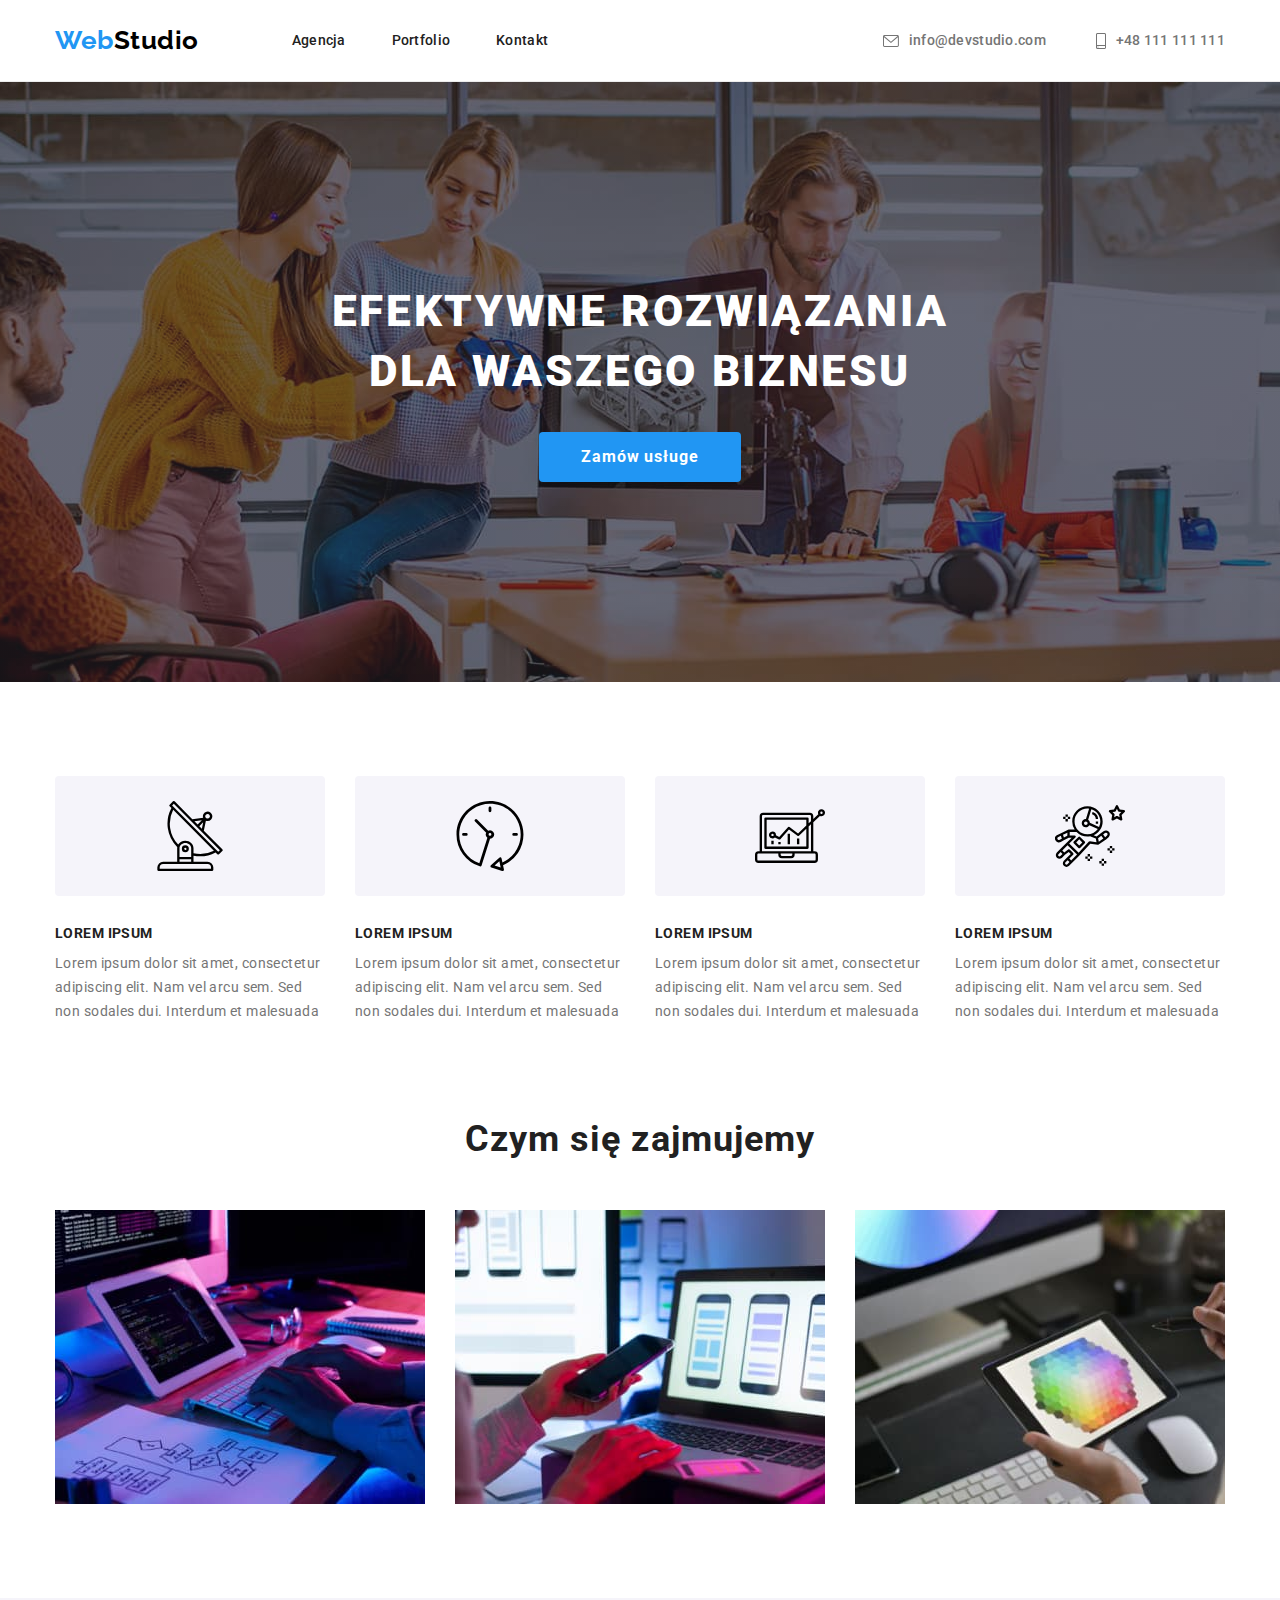
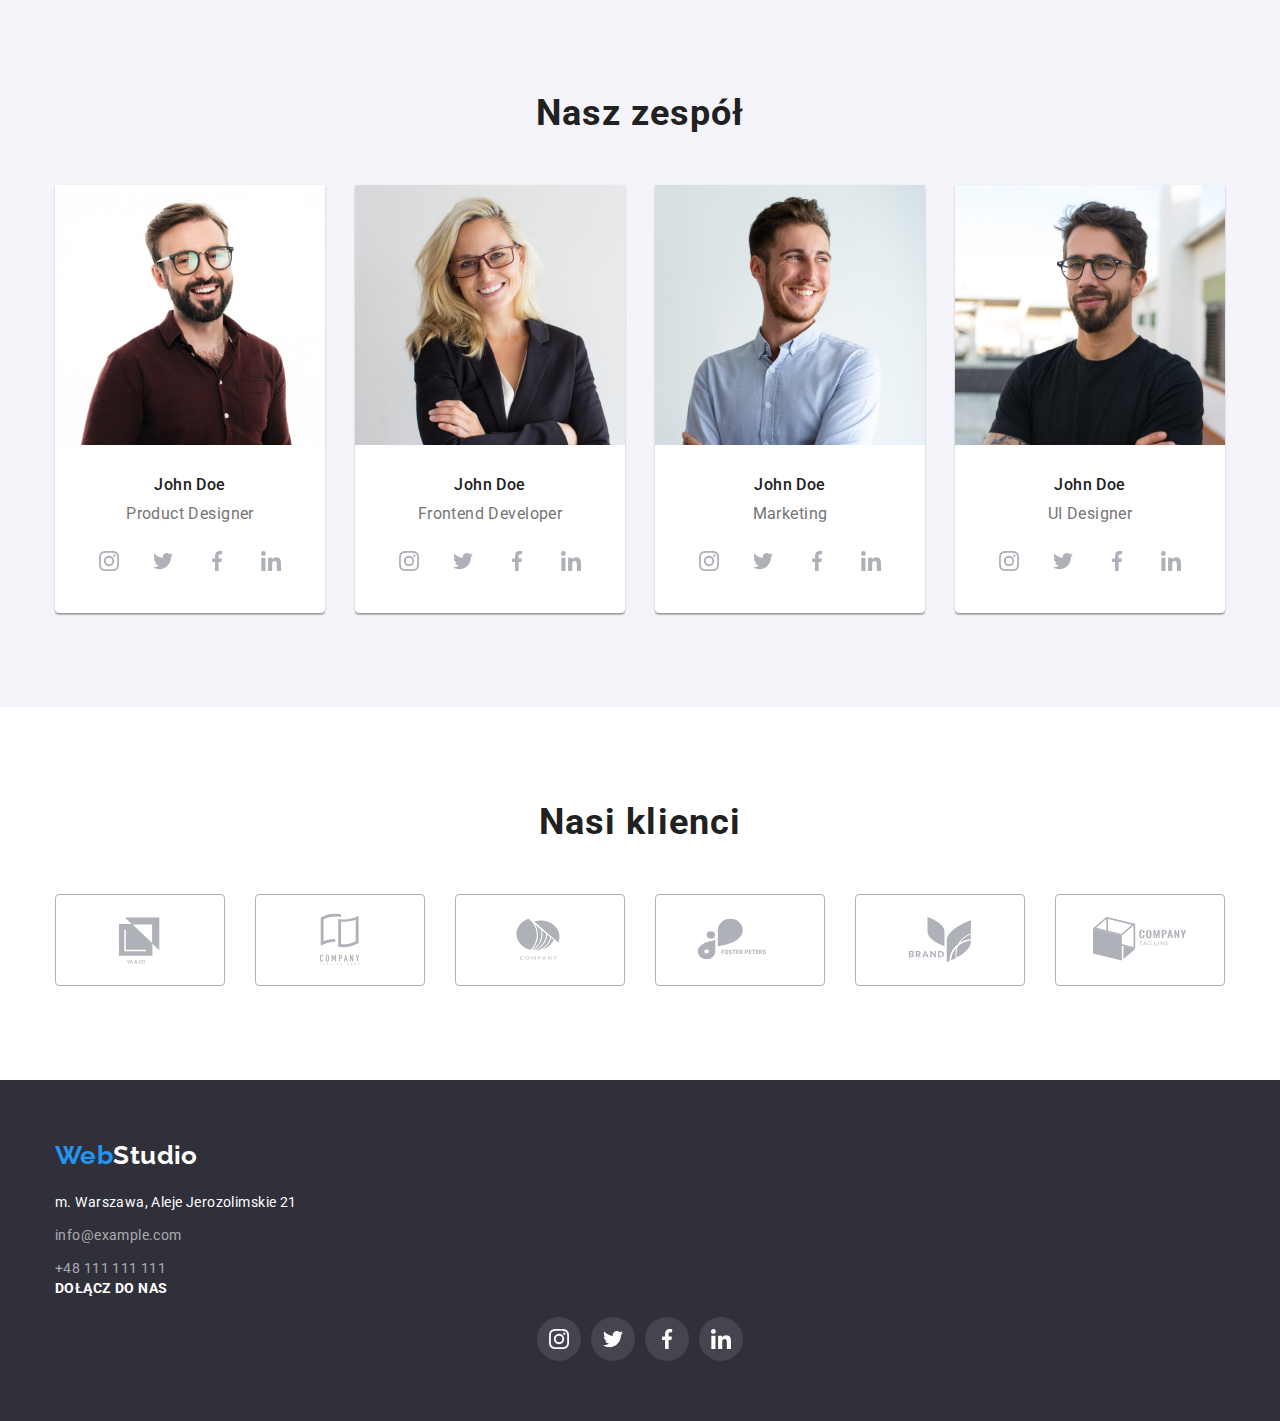
==== commit fe390290: "goit-markup-hw-04" ====
--- a/index.html
+++ b/index.html
@@ -62,7 +62,6 @@
       </section>
       <section class="lorem-section">
         <div class="container">
-          <h2 class="visually-hidden">features</h2>
           <ul class="lorem-ipsum-text lorem-list">
             <li>
               <div class="lorem-ipsum-div-icon">
@@ -167,28 +166,28 @@
                 <p class="team-title">Product Designer</p>
                 <ul class="team-social-media">
                   <li class="team-social-icon">
+                    <a class="team-social-link" href="#">
+                      <svg width="20" height="20">
+                        <use href="./images/icons.svg#icon-instagram-2"></use>
+                      </svg>
+                    </a>
+                  </li>
+                  <li class="team-social-icon">
+                    <a class="team-social-link" href="#">
+                      <svg width="20" height="20">
+                        <use href="./images/icons.svg#icon-twitter-1"></use>
+                      </svg>
+                    </a>
+                  </li>
+                  <li class="team-social-icon">
                     <a class="team-social-link" href="">
                       <svg width="20" height="20">
-                        <use href="./images/icons.svg#icon-instagram-2"></use>
-                      </svg>
-                    </a>
-                  </li>
-                  <li class="team-social-icon">
-                    <a class="team-social-link" href="">
-                      <svg width="20" height="20">
-                        <use href="./images/icons.svg#icon-twitter-1"></use>
-                      </svg>
-                    </a>
-                  </li>
-                  <li class="team-social-icon">
-                    <a class="team-social-link" href="">
-                      <svg width="20" height="20">
                         <use href="./images/icons.svg#icon-facebook-1"></use>
                       </svg>
                     </a>
                   </li>
                   <li class="team-social-icon">
-                    <a class="team-social-link" href="">
+                    <a class="team-social-link" href="#">
                       <svg width="20" height="20">
                         <use href="./images/icons.svg#icon-linkedin-1"></use>
                       </svg>
@@ -209,28 +208,28 @@
                 <p class="team-title">Frontend Developer</p>
                 <ul class="team-social-media">
                   <li class="team-social-icon">
-                    <a class="team-social-link" href="">
+                    <a class="team-social-link" href="#">
                       <svg width="20" height="20">
                         <use href="./images/icons.svg#icon-instagram-2"></use>
                       </svg>
                     </a>
                   </li>
                   <li class="team-social-icon">
-                    <a class="team-social-link" href="">
+                    <a class="team-social-link" href="#">
                       <svg width="20" height="20">
                         <use href="./images/icons.svg#icon-twitter-1"></use>
                       </svg>
                     </a>
                   </li>
                   <li class="team-social-icon">
-                    <a class="team-social-link" href="">
+                    <a class="team-social-link" href="#">
                       <svg width="20" height="20">
                         <use href="./images/icons.svg#icon-facebook-1"></use>
                       </svg>
                     </a>
                   </li>
                   <li class="team-social-icon">
-                    <a class="team-social-link" href="">
+                    <a class="team-social-link" href="#">
                       <svg width="20" height="20">
                         <use href="./images/icons.svg#icon-linkedin-1"></use>
                       </svg>
@@ -251,28 +250,28 @@
                 <p class="team-title">Marketing</p>
                 <ul class="team-social-media">
                   <li class="team-social-icon">
-                    <a class="team-social-link" href="">
+                    <a class="team-social-link" href="#">
                       <svg width="20" height="20">
                         <use href="./images/icons.svg#icon-instagram-2"></use>
                       </svg>
                     </a>
                   </li>
                   <li class="team-social-icon">
-                    <a class="team-social-link" href="">
+                    <a class="team-social-link" href="#">
                       <svg width="20" height="20">
                         <use href="./images/icons.svg#icon-twitter-1"></use>
                       </svg>
                     </a>
                   </li>
                   <li class="team-social-icon">
-                    <a class="team-social-link" href="">
+                    <a class="team-social-link" href="#">
                       <svg width="20" height="20">
                         <use href="./images/icons.svg#icon-facebook-1"></use>
                       </svg>
                     </a>
                   </li>
                   <li class="team-social-icon">
-                    <a class="team-social-link" href="">
+                    <a class="team-social-link" href="#">
                       <svg width="20" height="20">
                         <use href="./images/icons.svg#icon-linkedin-1"></use>
                       </svg>
@@ -294,28 +293,28 @@
                 <p class="team-title">UI Designer</p>
                 <ul class="team-social-media">
                   <li class="team-social-icon">
-                    <a class="team-social-link" href="">
+                    <a class="team-social-link" href="#">
                       <svg width="20" height="20">
                         <use href="./images/icons.svg#icon-instagram-2"></use>
                       </svg>
                     </a>
                   </li>
                   <li class="team-social-icon">
-                    <a class="team-social-link" href="">
+                    <a class="team-social-link" href="#">
                       <svg width="20" height="20">
                         <use href="./images/icons.svg#icon-twitter-1"></use>
                       </svg>
                     </a>
                   </li>
                   <li class="team-social-icon">
-                    <a class="team-social-link" href="">
+                    <a class="team-social-link" href="#">
                       <svg width="20" height="20">
                         <use href="./images/icons.svg#icon-facebook-1"></use>
                       </svg>
                     </a>
                   </li>
                   <li class="team-social-icon">
-                    <a class="team-social-link" href="">
+                    <a class="team-social-link" href="#">
                       <svg width="20" height="20">
                         <use href="./images/icons.svg#icon-linkedin-1"></use>
                       </svg>
@@ -333,42 +332,42 @@
           <ul class="clients-list">
             <li class="client-item">
               <a class="client-link" href="">
-                <svg width="41" height="47">
+                <svg width="106" height="60">
                   <use href="./images/icons.svg#icon-logo1"></use>
                 </svg>
               </a>
             </li>
             <li class="client-item">
               <a class="client-link" href="">
-                <svg width="40" height="52">
+                <svg width="106" height="60">
                   <use href="./images/icons.svg#icon-logo2"></use>
                 </svg>
               </a>
             </li>
             <li class="client-item">
               <a class="client-link" href="">
-                <svg width="43.46" height="41.18">
+                <svg width="106" height="60">
                   <use href="./images/icons.svg#icon-logo3"></use>
                 </svg>
               </a>
             </li>
             <li class="client-item">
               <a class="client-link" href="">
-                <svg width="84.44" height="40.62">
+                <svg width="106" height="60">
                   <use href="./images/icons.svg#icon-logo4"></use>
                 </svg>
               </a>
             </li>
             <li class="client-item">
               <a class="client-link" href="">
-                <svg width="62.54" height="45.43">
+                <svg width="106" height="60">
                   <use href="./images/icons.svg#icon-logo5"></use>
                 </svg>
               </a>
             </li>
             <li class="client-item">
               <a class="client-link" href="">
-                <svg width="93.79" height="43.93">
+                <svg width="106" height="60">
                   <use href="./images/icons.svg#icon-logo6"></use>
                 </svg>
               </a>
--- a/css/styles.css
+++ b/css/styles.css
@@ -84,8 +84,9 @@
   font-size: 14px;
   line-height: 1.14;
   letter-spacing: 0.02em;
-
   color: var(--color-text-second);
+  display: flex;
+  align-items: center;
 }
 .menu-links-mail:hover,
 .menu-links-mail:focus {
@@ -111,9 +112,7 @@
 }
 .header-main {
   background: var(--background-color-header);
-
-  text-align: center;
-
+  text-align: center;
   background-image: linear-gradient(
       to right,
       rgba(47, 48, 58, 0.4),
@@ -122,6 +121,7 @@
     url(../images/header-photo.jpg);
   background-position: center;
   background-size: cover;
+  background-repeat: no-repeat;
   padding: 200px 0;
   max-width: 1600px;
   height: 600px;
@@ -264,15 +264,12 @@
   justify-content: center;
   align-items: center;
   margin-top: 16px;
+  gap: 10px;
 }
 
 .team-social-icon {
   width: 44px;
   height: 44px;
-  margin-right: 10px;
-}
-.fteam-social-icon:last-child {
-  margin-right: 0;
 }
 
 .team-social-link {
@@ -282,12 +279,13 @@
   display: flex;
   align-items: center;
   justify-content: center;
+  border-radius: 50%;
 }
 
 .team-social-link:hover,
 .team-social-link:focus {
   background-color: var(--color-link-first);
-  border-radius: 50%;
+
   fill: var(--color-text-third);
 }
 
@@ -331,6 +329,9 @@
   align-items: center;
   justify-content: center;
 }
+
+.client-icon {
+}
 .client-item {
   margin-right: 30px;
 }
@@ -510,6 +511,16 @@
 .portfolio-section-position {
   padding-top: 94px;
   padding-bottom: 94px;
+}
+
+.portfolio-foto {
+  cursor: pointer;
+}
+
+.portfolio-foto:hover,
+.portfolio-foto:focus {
+  box-shadow: 0px 1px 1px rgba(0, 0, 0, 0.12), 0px 4px 4px rgba(0, 0, 0, 0.06),
+    1px 4px 6px rgba(0, 0, 0, 0.16);
 }
 
 /* Style do układania*/
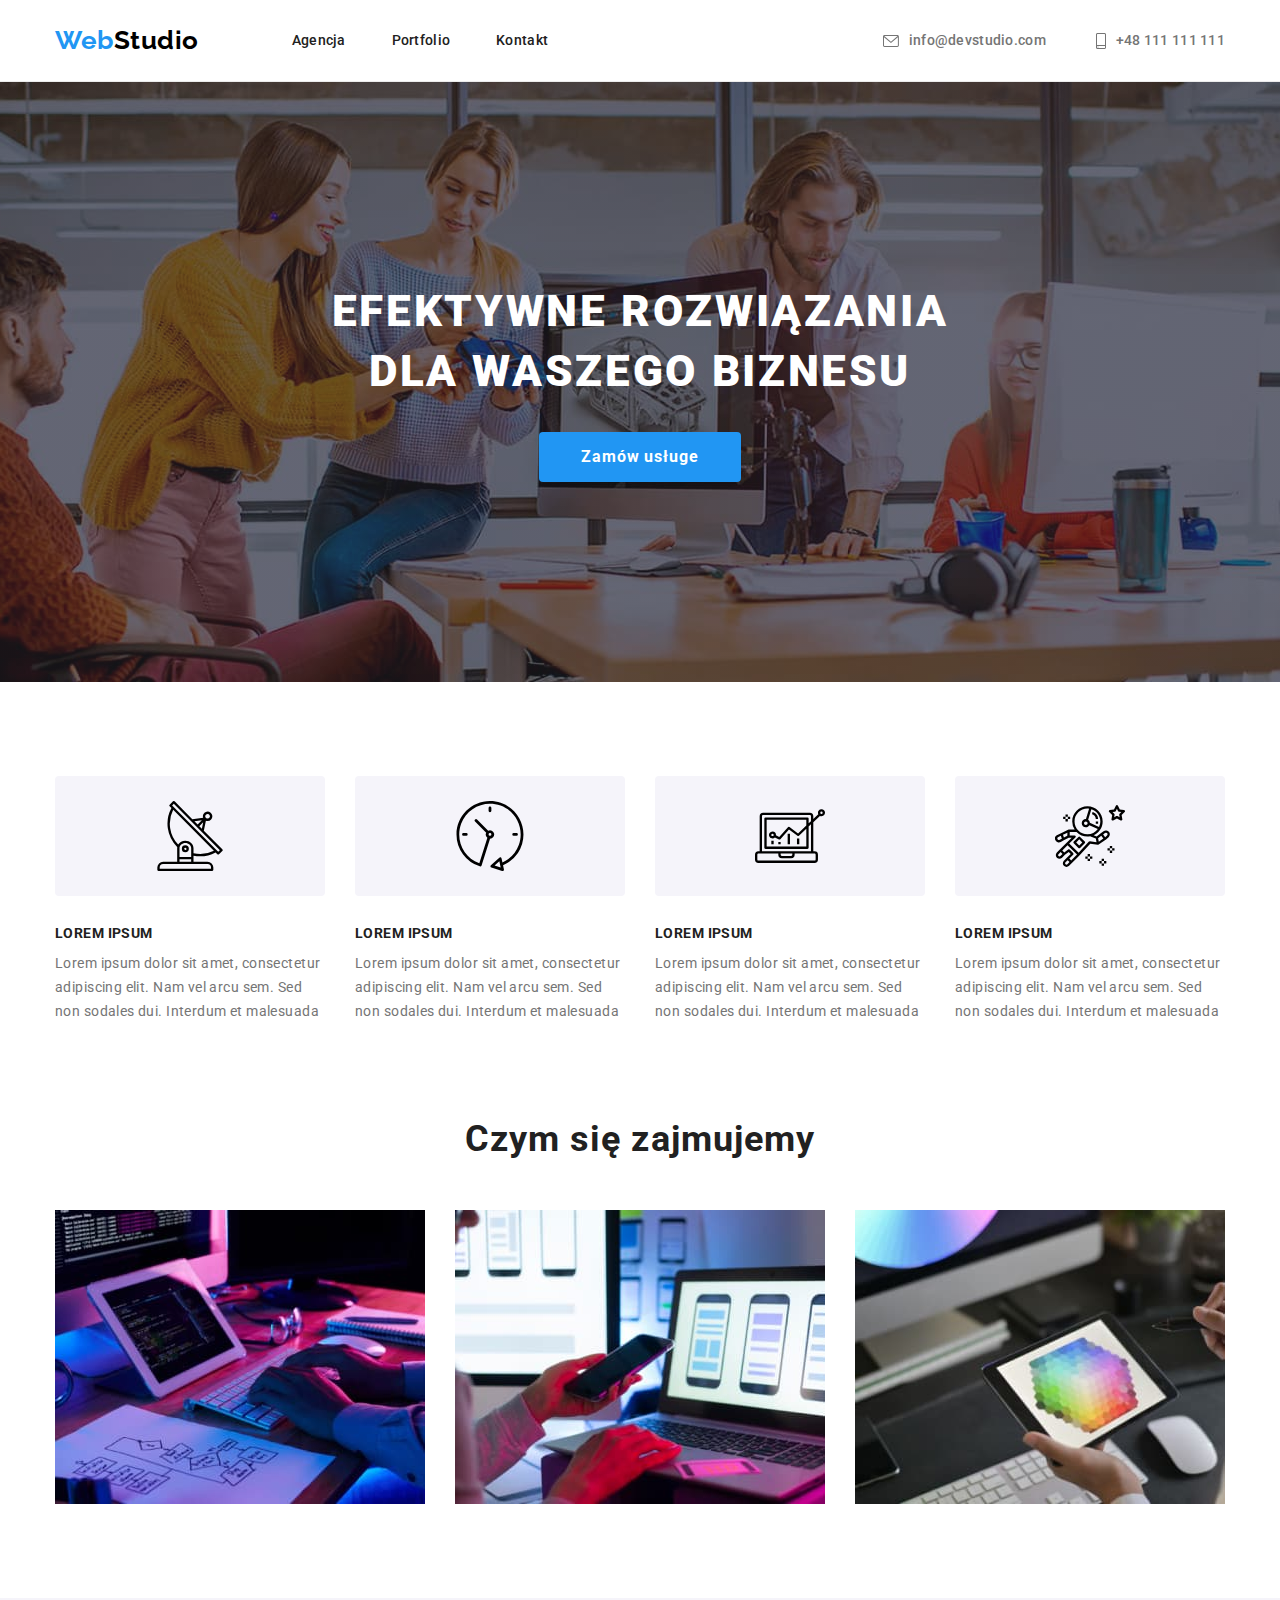
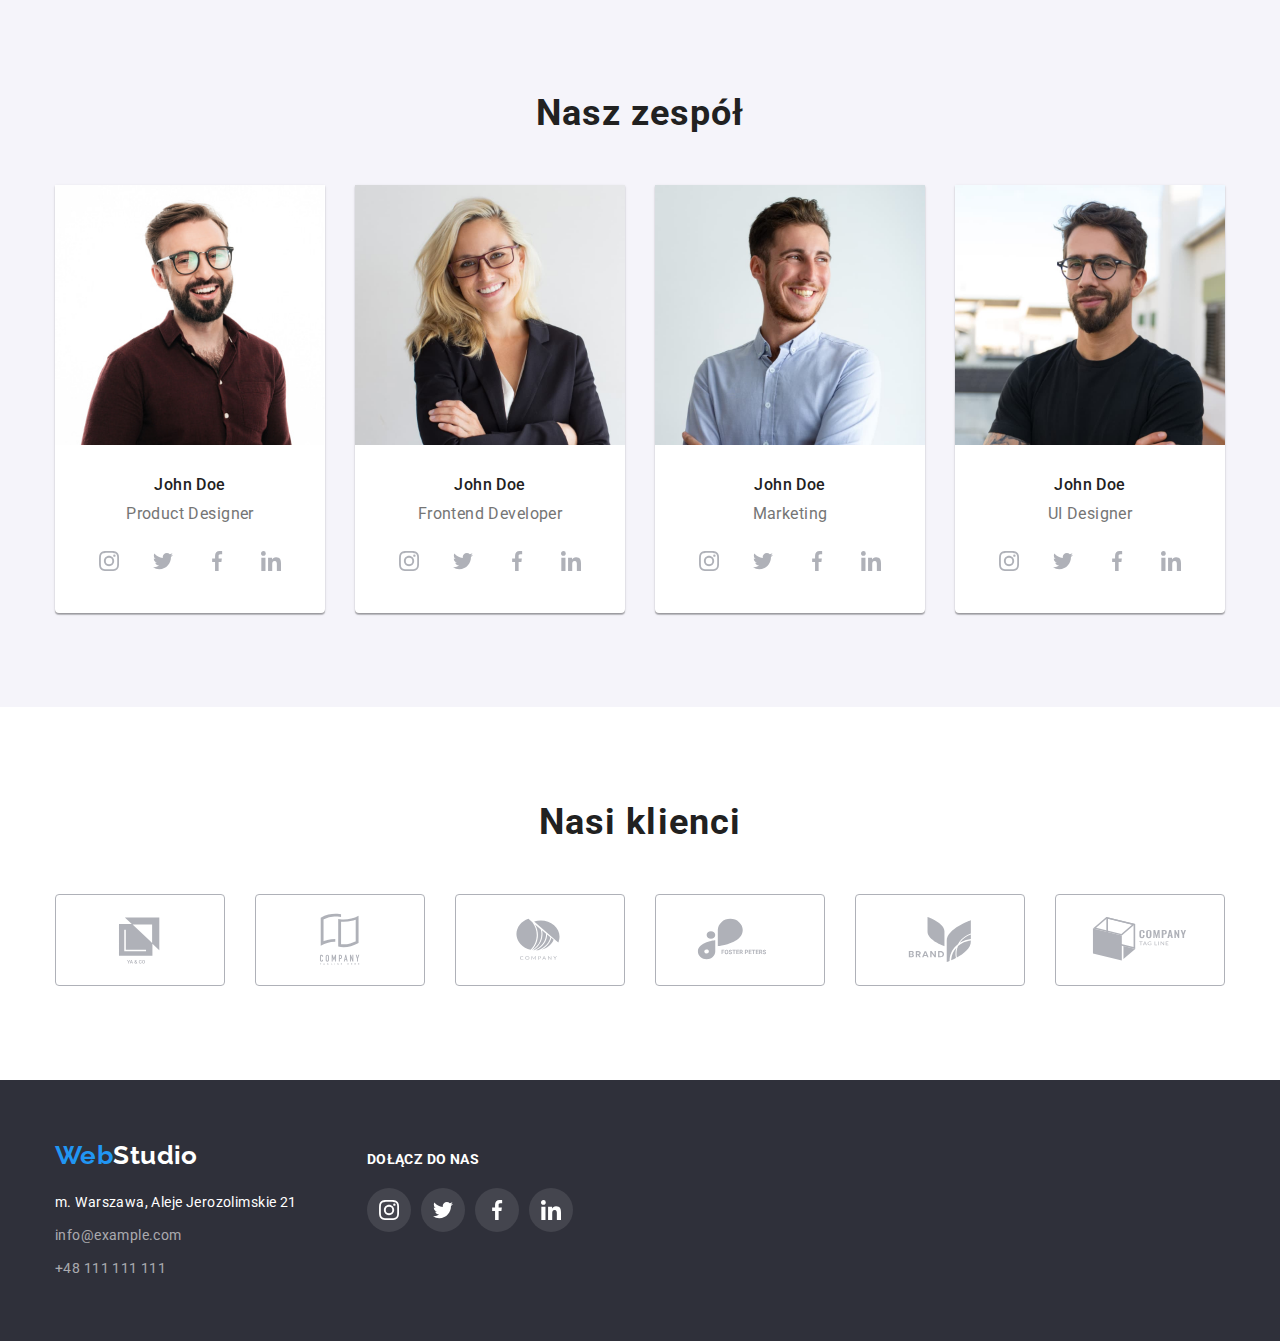
==== commit e3b481b1: "goit-markup-hw-04" ====
--- a/index.html
+++ b/index.html
@@ -377,7 +377,7 @@
       </section>
     </main>
     <footer class="footer">
-      <div class="container">
+      <div class="container footer-wrap">
         <div>
           <a href="./index.html" class="footer-links-web"
             ><span>Web</span><span class="footer-links-studio">Studio</span></a
@@ -408,8 +408,8 @@
           </address>
         </div>
 
-        <div>
-          <h3 class="footer-header-h3">DOŁĄCZ DO NAS</h3>
+        <div class="div-joinus">
+          <p class="footer-header">DOŁĄCZ DO NAS</p>
           <ul class="footer-joinus">
             <li class="footer-social-icon-item">
               <a class="footer-social-link" href="">
--- a/css/styles.css
+++ b/css/styles.css
@@ -324,7 +324,7 @@
   color: var(--icon-fill-color);
   fill: currentColor;
   border-radius: 4px;
-  text-align: center;
+
   display: flex;
   align-items: center;
   justify-content: center;
@@ -340,8 +340,7 @@
 }
 .client-link:hover,
 .client-link:focus {
-  border-color: var(--color-link-first);
-  fill: var(--color-link-first);
+  color: var(--color-link-first);
 }
 
 /* Stopka*/
@@ -351,7 +350,7 @@
   padding: 60px 0;
 }
 
-.footer-header-h3 {
+.footer-header {
   font-weight: 700;
   font-size: 14px;
   line-height: 1.14;
@@ -359,6 +358,10 @@
   text-transform: uppercase;
 
   color: var(--color-text-third);
+}
+.footer-wrap {
+  display: flex;
+  align-items: baseline;
 }
 .footer-links-webstudio {
   padding-bottom: 20px;
@@ -434,6 +437,9 @@
   align-items: center;
   justify-content: center;
 }
+.div-joinus {
+  margin-left: 70px;
+}
 .footer-social-icon-item {
   width: 44px;
   height: 44px;
@@ -465,7 +471,7 @@
 }
 .button-portfolio {
   background: var(--background-color-team);
-  box-shadow: 0px 4px 4px rgba(0, 0, 0, 0.15);
+
   border-radius: 4px;
   padding: 6px 25px;
   border-style: none;
@@ -483,10 +489,9 @@
 .button-portfolio:hover {
   background: var(--color-link-first);
   color: var(--color-text-third);
-  cursor: pointer;
+
   box-shadow: 0px 3px 1px rgba(0, 0, 0, 0.1), 0px 1px 2px rgba(0, 0, 0, 0.08),
     0px 2px 2px rgba(0, 0, 0, 0.12);
-  border-radius: 4px;
 }
 .button-portfolio-position {
   display: flex;
@@ -514,7 +519,7 @@
 }
 
 .portfolio-foto {
-  cursor: pointer;
+  display: block;
 }
 
 .portfolio-foto:hover,
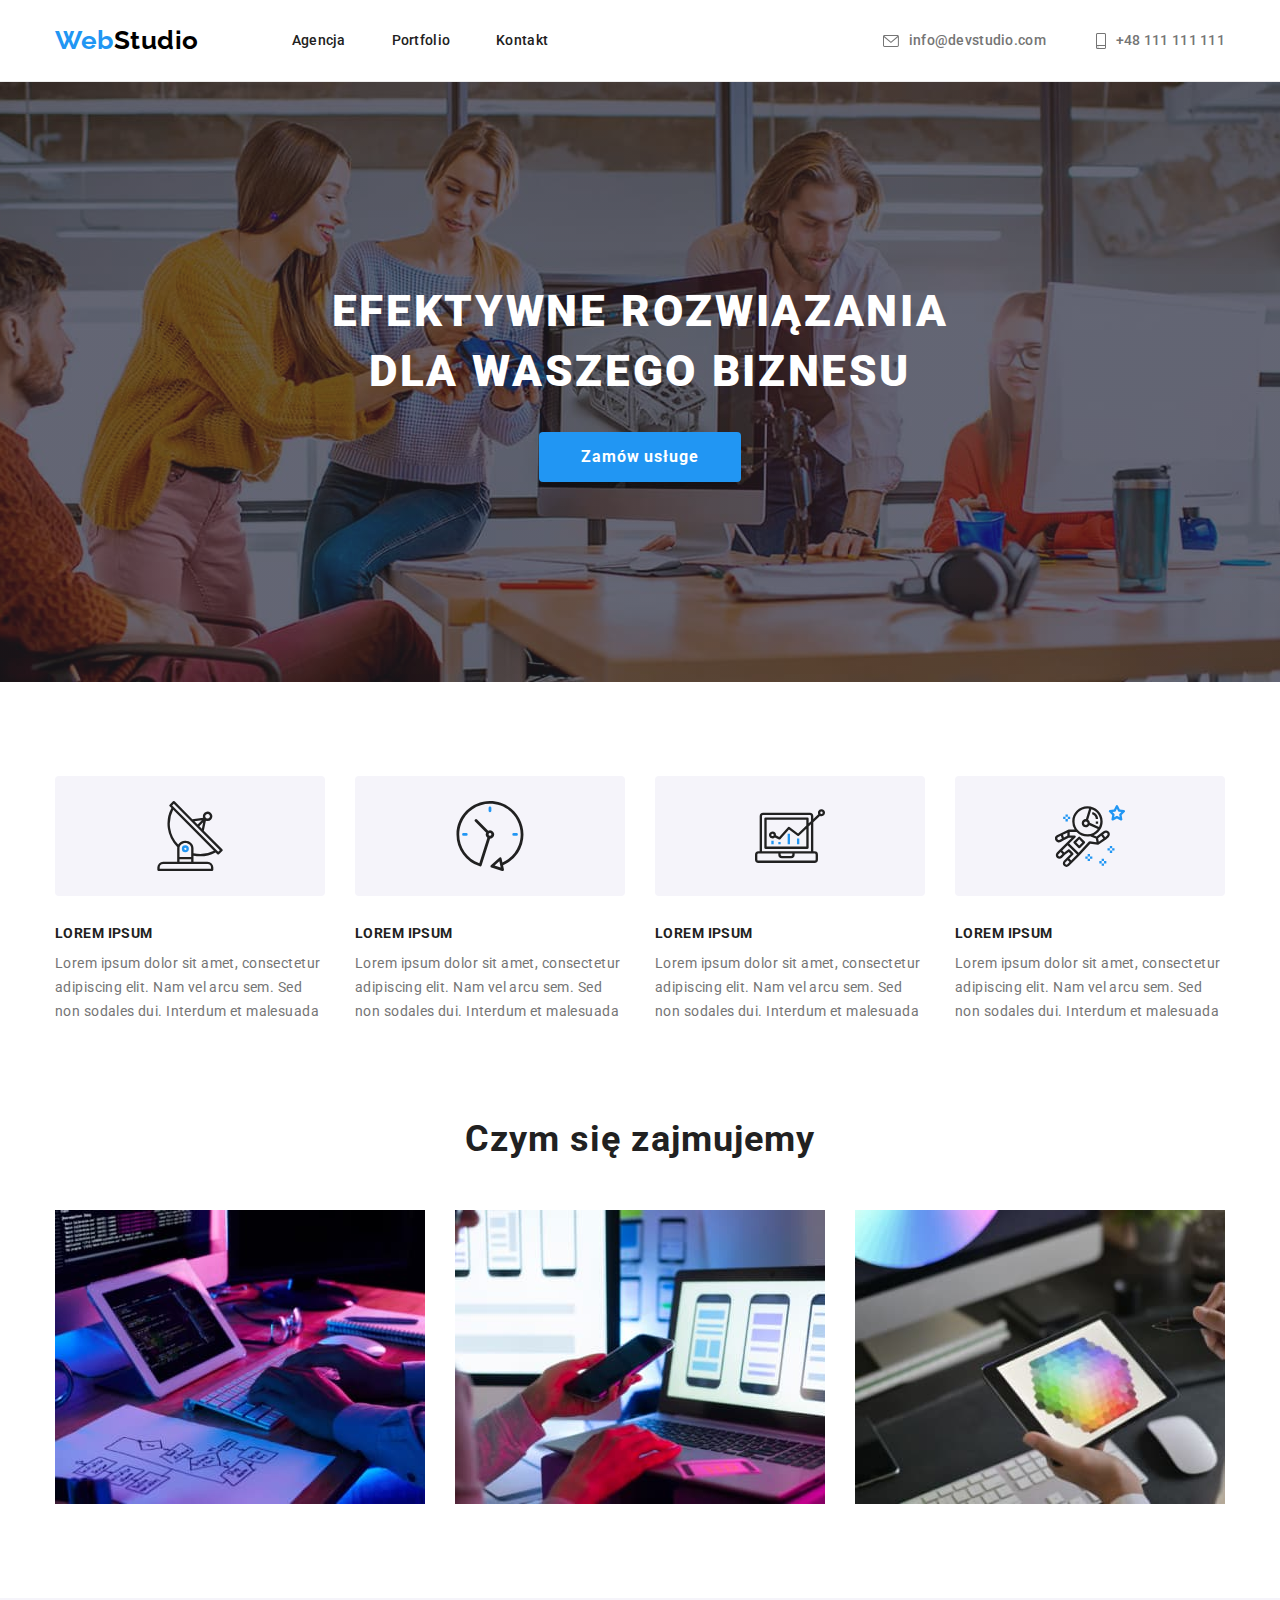
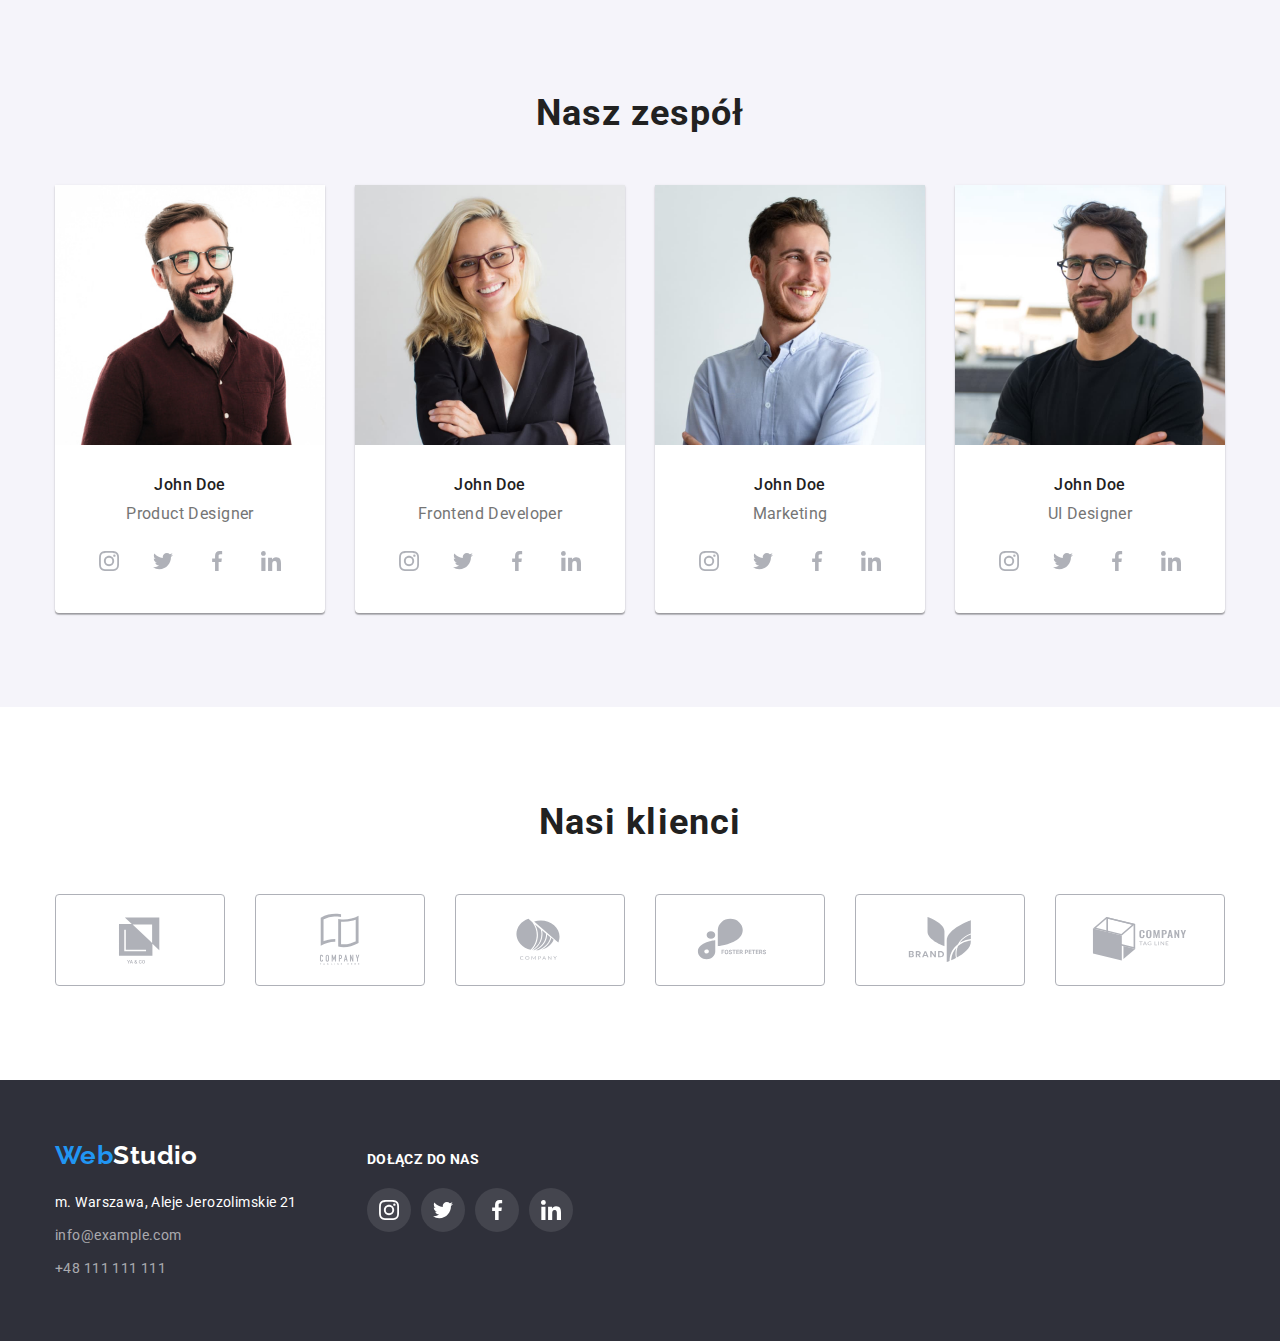
==== commit 344c6a15: "goit-markup-hw-04" ====
--- a/index.html
+++ b/index.html
@@ -66,7 +66,7 @@
             <li>
               <div class="lorem-ipsum-div-icon">
                 <svg width="70" height="70">
-                  <use href="./images/icons.svg#icon-antenna-1"></use>
+                  <use href="./images/icons2.svg#icon-antenna-1"></use>
                 </svg>
               </div>
               <h2 class="lorem-ipsum-h2">LOREM IPSUM</h2>
@@ -78,7 +78,7 @@
             <li>
               <div class="lorem-ipsum-div-icon">
                 <svg width="70" height="70">
-                  <use href="./images/icons.svg#icon-clock-1"></use>
+                  <use href="./images/icons2.svg#icon-clock-1"></use>
                 </svg>
               </div>
               <h2 class="lorem-ipsum-h2">LOREM IPSUM</h2>
@@ -90,7 +90,7 @@
             <li>
               <div class="lorem-ipsum-div-icon">
                 <svg width="70" height="70">
-                  <use href="./images/icons.svg#icon-diagram-1"></use>
+                  <use href="./images/icons2.svg#icon-diagram-1"></use>
                 </svg>
               </div>
               <h2 class="lorem-ipsum-h2">LOREM IPSUM</h2>
@@ -102,7 +102,7 @@
             <li>
               <div class="lorem-ipsum-div-icon">
                 <svg width="70" height="70">
-                  <use href="./images/icons.svg#icon-astronaut-1"></use>
+                  <use href="./images/icons2.svg#icon-astronaut-1"></use>
                 </svg>
               </div>
               <h2 class="lorem-ipsum-h2">LOREM IPSUM</h2>
